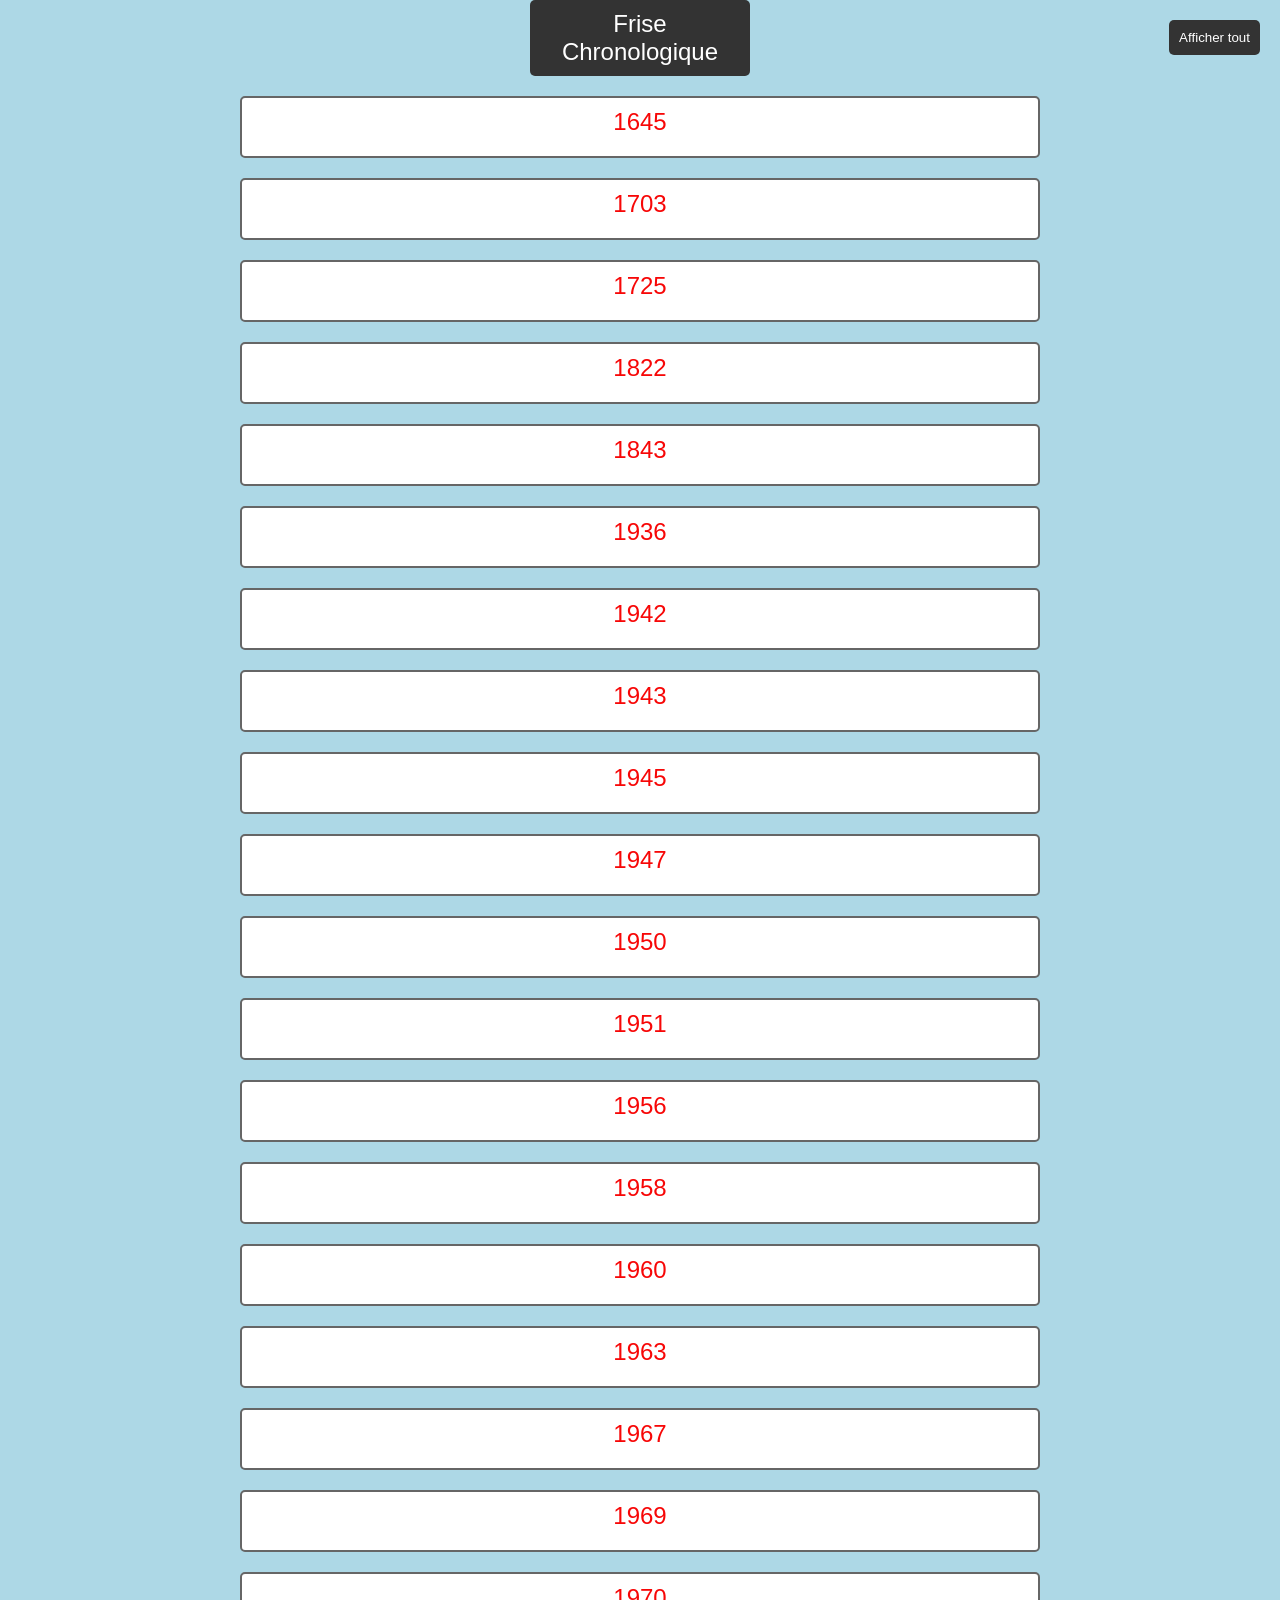
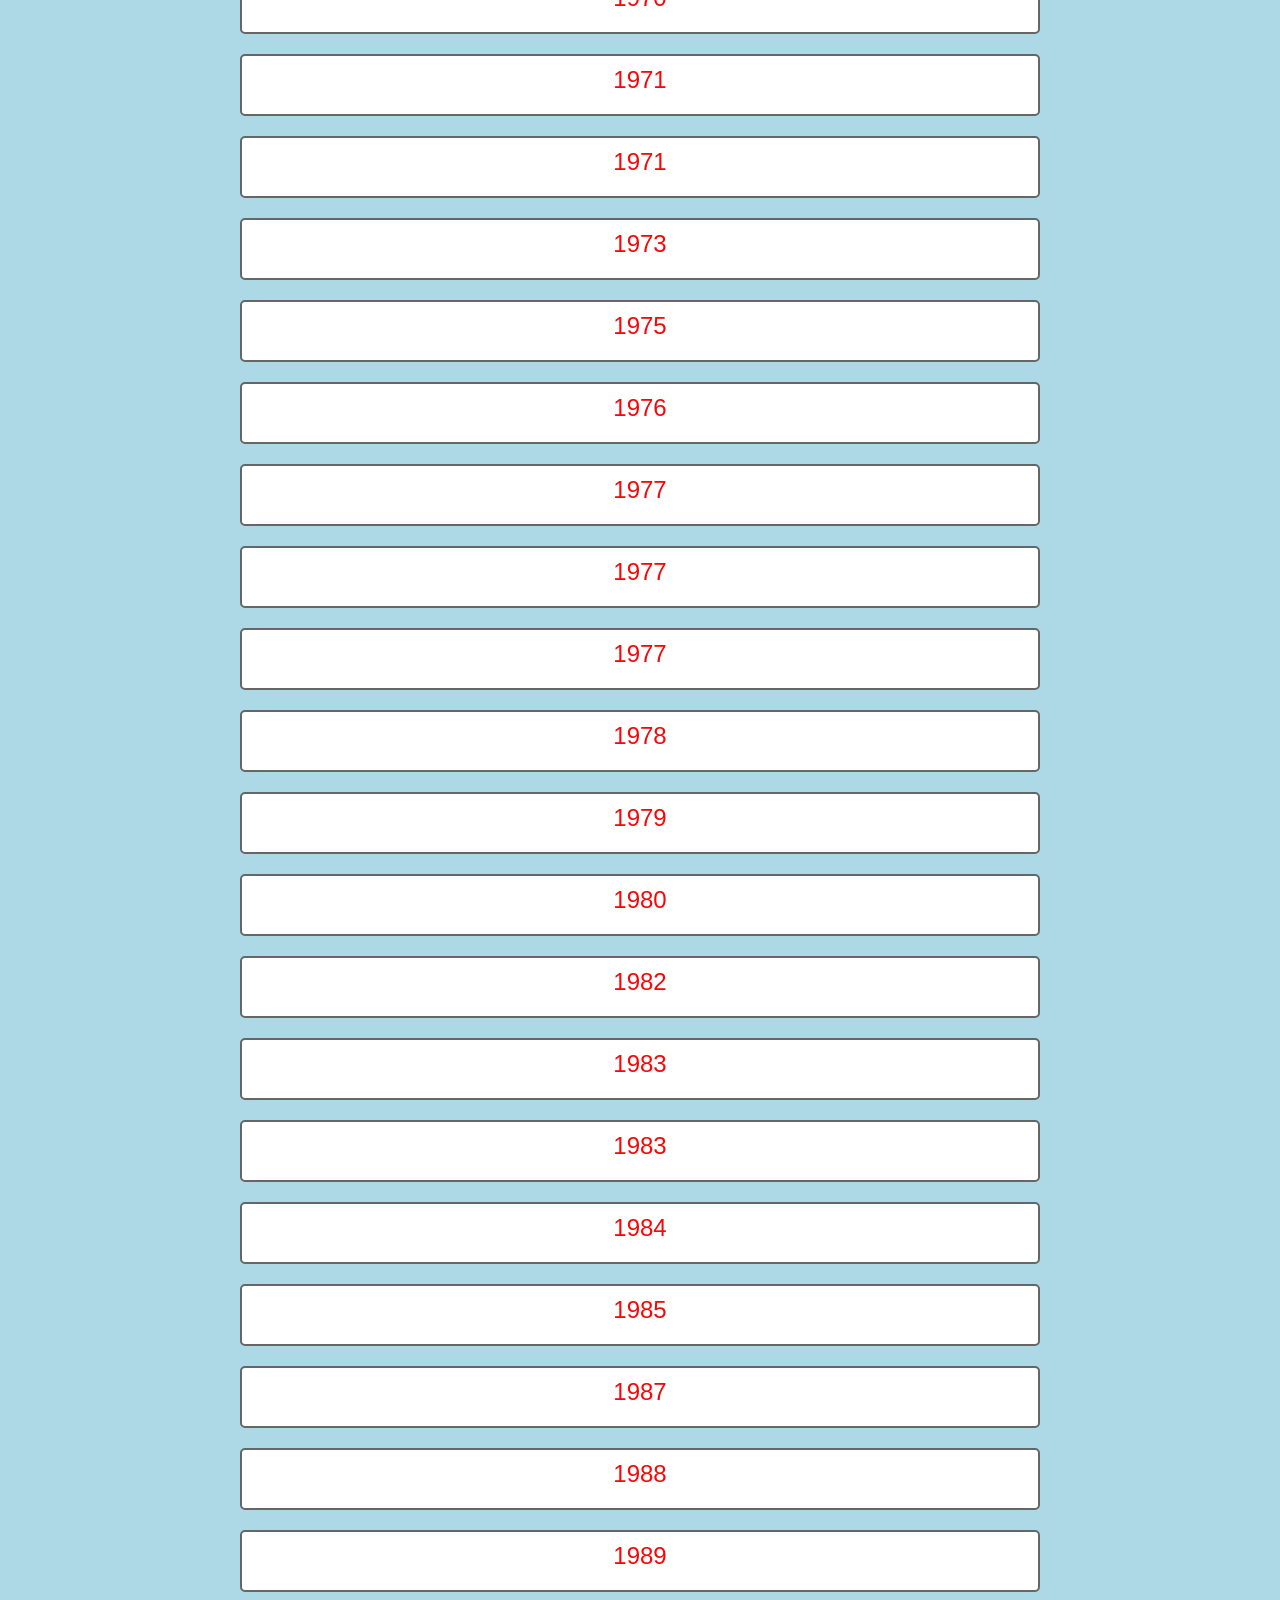
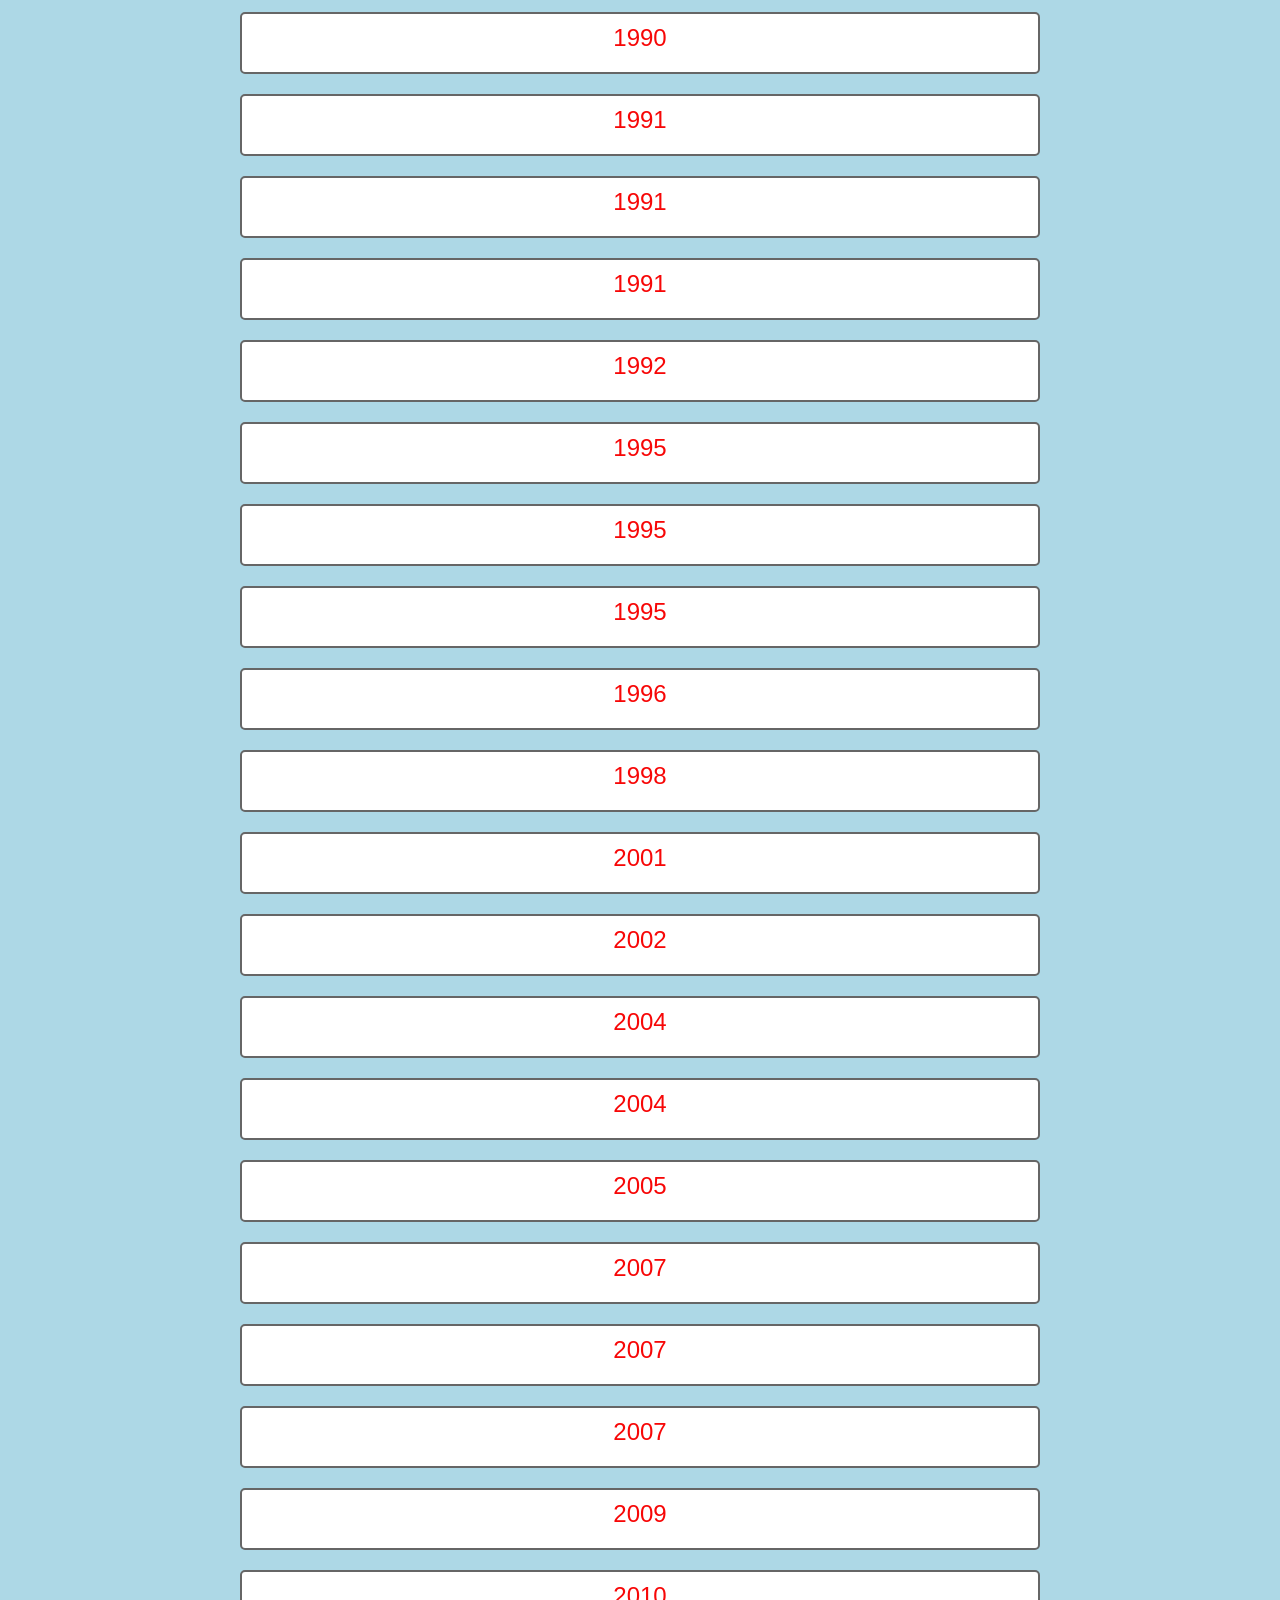
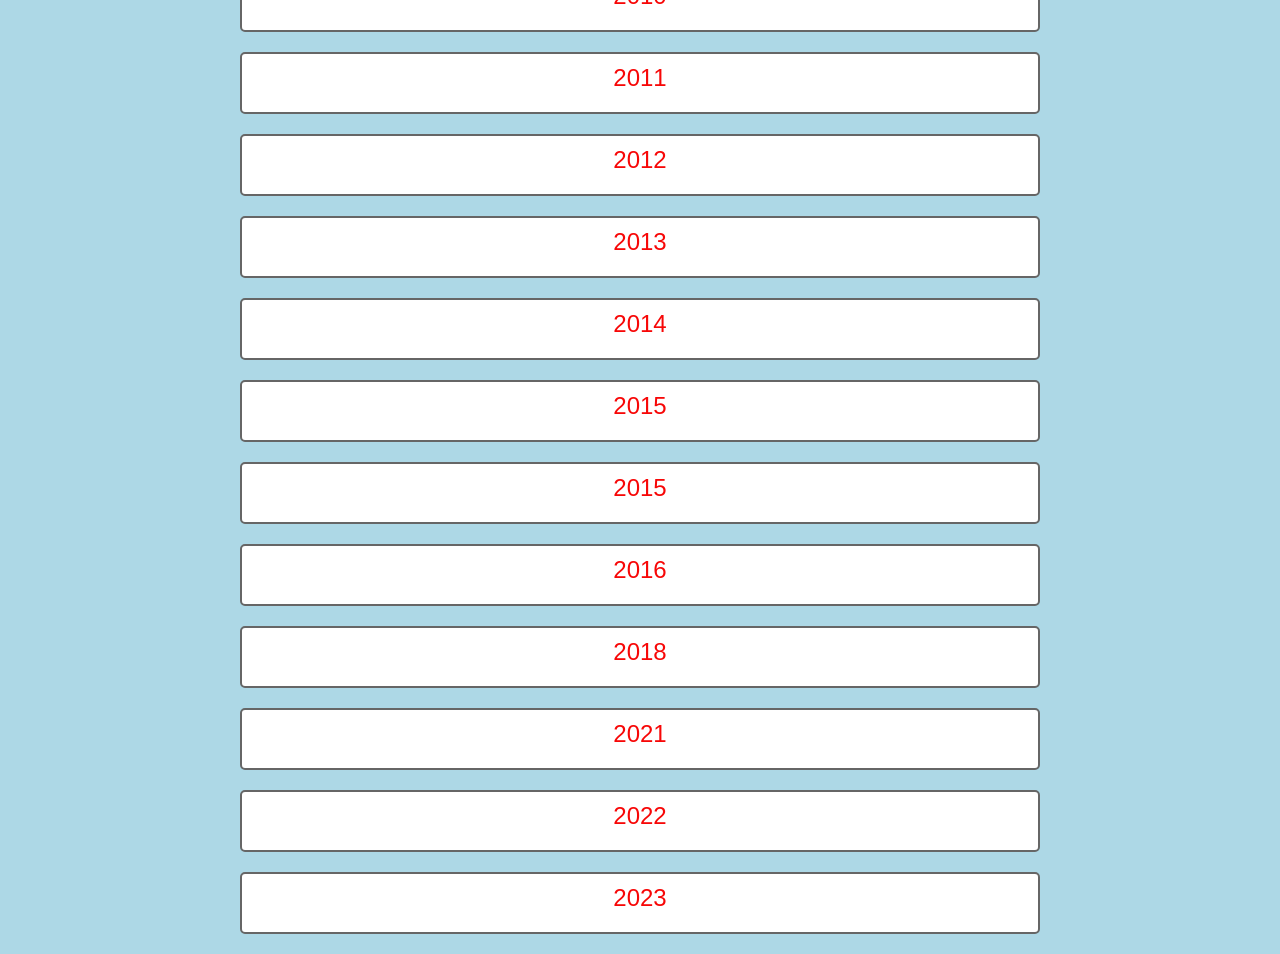
==== index.html @ 202da3b5 "Update index.html to V2" ====
<!DOCTYPE html>
<html lang="fr">
<head>
    <meta charset="UTF-8">
    <meta name="viewport" content="width=device-width, initial-scale=1.0">
    <title>Frise Chronologique</title>
    <style>
        body {
            font-family: Arial, sans-serif;
            background-color: #add8e6; /* Couleur de fond bleu ciel */
            margin: 0;
            padding: 0;
            display: flex;
            flex-direction: column;
            align-items: center;
            height: 100vh;
            position: relative; /* Ajout pour positionner les images */
        }
        .event img {
            width: 100px;
            height: 100px;
            display: block;
            margin: 0 auto;   /*partie pour les ilustrations*/
        }
        .timeline {
            width: 90%;
            max-width: 800px;
        }

        .event {
            background-color: #fff;
            border: 2px solid #666;
            border-radius: 5px;
            padding: 10px;
            margin-bottom: 20px;
            cursor: pointer;
        }

        .event-content {
            cursor: pointer;
        }

        .date {
            font-size: 24px;
            color: #f70707;
            margin-bottom: 10px;
            text-align: center;
        }

        .description {
            font-size: 16px;
            color: #333;
            display: none;
            text-align: center;
        }

        .event.active .description {
            display: block;
        }

        .frise-title {
            font-size: 24px;
            color: #fff;
            background-color: #333;
            padding: 10px;
            text-align: center;
            border-radius: 5px;
            cursor: pointer;
            margin-bottom: 20px;
            width: 200px;
        }

        .show-all-button {
            position: absolute;
            top: 20px;
            right: 20px;
            padding: 10px;
            background-color: #333;
            color: #fff;
            border: none;
            border-radius: 5px;
            cursor: pointer;
            z-index: 1;
        }

        @keyframes shake {
            0% { transform: translateX(0); }
            25% { transform: translateX(-5px); }
            50% { transform: translateX(5px); }
            75% { transform: translateX(-5px); }
            100% { transform: translateX(0); }
        }

        .shake-button {
            animation: shake 0.5s ease;
        }

        /* Style pour les images de chat */
        .cat-image {
            position: absolute;
            width: 90px; /* Définissez la largeur de l'image de chat à 90 pixels */
            height: auto; /* Maintenez le rapport hauteur/largeur */
            pointer-events: none; /* Évitez que les images interfèrent avec les clics */
        }
    </style>
</head>
<body>

    <div class="frise-title" id="title">Frise Chronologique</div>

    <div class="timeline">
        <div class='event' id='event-1645' data-img="1645.jpg"><div class="date">1645</div><div class="description">Invention de la Machine à calculer manuelle (appelée la Pascaline) par Blaise Pascal.</div></div>
        <div class='event' id='event-1703' data-img="1703.jpg"><div class="date">1703</div><div class="description">Création de l'arithmétique Binaire par Leibniz.</div></div>
        <div class='event' id='event-1725' data-img="1725.jpg"><div class="date">1725</div><div class="description">Invention du métier à tisser semi-automatique (Ruban perforé) par Basile Bouchon.</div></div>
        <div class='event' id='event-1822' data-img="1822.jpg"><div class="date">1822</div><div class="description">Invention de la première machine à calculer automatique appelée Machine à différences par Charles Babbage.</div></div>
        <div class='event' id='event-1843' data-img="1843.jpg"><div class="date">1843</div><div class="description">Écriture du premier algorithme par Ada Lovelace.</div></div>
        <div class='event' id='event-1936' data-img="1936.jpg"><div class="date">1936</div><div class="description">Création de la machine de Turing par Alan Turing.</div></div>
        <div class='event' id='event-1942' data-img="1942.jpg"><div class="date">1942</div><div class="description">Décryptage de Enigma par Alan Turing.</div></div>
        <div class='event' id='event-1943' data-img="1943.jpg"><div class="date">1943</div><div class="description">Création du Plankalkül, premier langage de programmation par Konrad Zuse.</div></div>
        <div class='event' id='event-1945' data-img="1945.jpg"><div class="date">1945</div><div class="description">Invention des documents hypertextes par Vannevar Bush.</div></div>
        <div class='event' id='event-1947' data-img="1947.jpg"><div class="date">1947</div><div class="description">Création du premier transistor, fondements des ordinateurs par John Bardeen, William Shockley et Walter Brattain.</div></div>
        <div class='event' id='event-1950' data-img="1950.png"><div class="date">1950</div><div class="description">Création du test de Turing par Alan Turing.</div></div>
        <div class='event' id='event-1951' data-img="1951.jpg"><div class="date">1951</div><div class="description">Création du premier compilateur par Grace Murray Hopper.</div></div>
        <div class='event' id='event-1956' data-img="1956.jpg"><div class="date">1956</div><div class="description">Commercialisation du premier ordinateur à disque dur par IBM et Reynold Johnson.</div></div>
        <div class='event' id='event-1958' data-img="1958.jpg"><div class="date">1958</div><div class="description">Création des premiers circuits intégrés par Robert Noyce et Jack Kilby.</div></div>
        <div class='event' id='event-1960' data-img="1960.jpg"><div class="date">1960</div><div class="description">Création du premier ordinateur Multi Processeur (Gamma 60) par Bull (société française).</div></div>
        <div class='event' id='event-1963' data-img="1963.jpg"><div class="date">1963</div><div class="description">Création de la première souris par Douglas Carl Engelbart.</div></div>
        <div class='event' id='event-1967' data-img="1967.jpg"><div class="date">1967</div><div class="description">Commercialisation des disquettes par IBM.</div></div>
        <div class='event' id='event-1969' data-img="1969.png"><div class="date">1969</div><div class="description">Création de ARPANET, ancêtre d'Internet par le Ministère américain de la Défense (DARPA).</div></div>
        <div class='event' id='event-1970' data-img="1970.jpg"><div class="date">1970</div><div class="description">Création du premier microprocesseur de INTEL par INTEL.</div></div>
        <div class='event' id='event-1971' data-img="1971.png"><div class="date">1971</div><div class="description">Création du Darknet.</div></div>
        <div class='event' id='event-1971-2' data-img="1971-2.jpg"><div class="date">1971</div><div class="description">Création du premier casque à réalité virtuelle par Daniel Vickers.</div></div>
        <div class='event' id='event-1973' data-img="1973.jpg"><div class="date">1973</div><div class="description">Création du standard ETHERNET par le Centre de recherche Xerox de Palo Alto.</div></div>
        <div class='event' id='event-1975' data-img="1975.png"><div class="date">1975</div><div class="description">Fondation de Microsoft par Bill Gates et Paul Allen.</div></div>
        <div class='event' id='event-1976' data-img="1976.jpg"><div class="date">1976</div><div class="description">Fondation de Apple par Steve Jobs et Steve Wozniak.</div></div>
        <div class='event' id='event-1977' data-img="1977.jpg"><div class="date">1977</div><div class="description">Invention de la cryptographie par clé publique (RSA) par Ronald L. Rivest, Adi Shamir et Leonard M. Adleman.</div></div>
        <div class='event' id='event-1977-2' data-img="1977-2.jpg"><div class="date">1977</div><div class="description">Premier programme informatique à remporter un tournoi d'échecs par Ben Mittman.</div></div>
        <div class='event' id='event-1977-3' data-img="1977-3.jpg"><div class="date">1977</div><div class="description">Commercialisation du Commodore Pet par Commodore.</div></div>
        <div class='event' id='event-1978' data-img="1978.jpg"><div class="date">1978</div><div class="description">Présentation au public du Minitel par Bernard Marti.</div></div>
        <div class='event' id='event-1979' data-img="1979.jpg"><div class="date">1979</div><div class="description">Déploiement du premier service de courrier électronique par Ray Tomlinson.</div></div>
        <div class='event' id='event-1980' data-img="1980.jpg"><div class="date">1980</div><div class="description">Invention du Compact Disc par Philips et Sony.</div></div>
        <div class='event' id='event-1982' data-img="1982.jpg"><div class="date">1982</div><div class="description">Création du protocole TCP/IP par Vinton Gray Cerf dit Vint Cerf et Bob Kahn.</div></div>
        <div class='event' id='event-1983' data-img="1983.png"><div class="date">1983</div><div class="description">Création du langage de programmation C++ par Bjarne Stroustrup.</div></div>
        <div class='event' id='event-1983-2' data-img="1983-2.jpg"><div class="date">1983</div><div class="description">Commercialisation de l'Apple Lisa, premier ordinateur avec une interface graphique par APPLE.</div></div>
        <div class='event' id='event-1984' data-img="1984.jpg"><div class="date">1984</div><div class="description">Création de MacOS et du Macintosh par APPLE.</div></div>
        <div class='event' id='event-1985' data-img="1985.png"><div class="date">1985</div><div class="description">Création de la version 1.0 de Windows par Microsoft.</div></div>
        <div class='event' id='event-1987' data-img="1987.jpg"><div class="date">1987</div><div class="description">10 000 ordinateurs sont connectés à Internet.</div></div>
        <div class='event' id='event-1988' data-img="1988.png"><div class="date">1988</div><div class="description">Création du premier logiciel anti-virus par Bernd Fix.</div></div>
        <div class='event' id='event-1989' data-img="1989.png"><div class="date">1989</div><div class="description">Invention du World Wide Web par Tim Berners-Lee.</div></div>
        <div class='event' id='event-1990' data-img="1990.jpg"><div class="date">1990</div><div class="description">Début d'Internet grand public.</div></div>
        <div class='event' id='event-1991' data-img="1991.jpg"><div class="date">1991</div><div class="description">Création du protocole HTTP par Tim Berners-Lee et Robert Cailliau.</div></div>
        <div class='event' id='event-1991-2' data-img="1991-2.jpg"><div class="date">1991</div><div class="description">Création du premier noyau (kernel) Linux par Linus Torvalds.</div></div>
        <div class='event' id='event-1991-3' data-img="1991-3.jpg"><div class="date">1991</div><div class="description">Création des premiers SSD par SanDisk.</div></div>
        <div class='event' id='event-1992' data-img="1992.jpg"><div class="date">1992</div><div class="description">Création du langage HTML par Tim Berners-Lee.</div></div>
        <div class='event' id='event-1995' data-img="1995.jpg"><div class="date">1995</div><div class="description">Création du DVD par Warren Lieberfarb.</div></div>
        <div class='event' id='event-1995-2' data-img="1995-2.jpg"><div class="date">1995</div><div class="description">Création du langage de programmation Java par James Gosling.</div></div>
        <div class='event' id='event-1995-3' data-img="1995-3.png"><div class="date">1995</div><div class="description">Sortie de Windows 95 par Microsoft.</div></div>
        <div class='event' id='event-1996' data-img="1996.jpg"><div class="date">1996</div><div class="description">Création de Tux, mascotte de Linux par Linus Torvalds.</div></div>
        <div class='event' id='event-1998' data-img="1998.png"><div class="date">1998</div><div class="description">Fondation de Google par Larry Page et Sergueï Brin.</div></div>
        <div class='event' id='event-2001' data-img="2001.jpg"><div class="date">2001</div><div class="description">Fondation de Wikipedia par Jimmy Wales.</div></div>
        <div class='event' id='event-2002' data-img="2002.png"><div class="date">2002</div><div class="description">Création de LibreOffice, suite de logiciels libres par la Document Foundation.</div></div>
        <div class='event' id='event-2004' data-img="2004.png"><div class="date">2004</div><div class="description">Fondation de Facebook par Mark Zuckerberg, Chris Hughes, Eduardo Saverin, Andrew McCollum et Dustin Moskovitz.</div></div>
        <div class='event' id='event-2004-2' data-img="2004-2.jpg"><div class="date">2004</div><div class="description">Création de Ubuntu par Mark Shuttleworth.</div></div>
        <div class='event' id='event-2005' data-img="2005.jpg"><div class="date">2005</div><div class="description">Création de YouTube par Chad Hurley, Steve Chen et Jawed Karim.</div></div>
        <div class='event' id='event-2007' data-img="2007.jpg"><div class="date">2007</div><div class="description">Sortie de Windows Vista par Microsoft.</div></div>
        <div class='event' id='event-2007-2' data-img="2007-2.jpg"><div class="date">2007</div><div class="description">Sortie de l'iPhone par APPLE.</div></div>
        <div class='event' id='event-2007-3' data-img="2007-3.jpg"><div class="date">2007</div><div class="description">Sortie de Google Street View par GOOGLE.</div></div>
        <div class='event' id='event-2009' data-img="2009.png"><div class="date">2009</div><div class="description">Création du Bitcoin par Satoshi Nakamoto (pseudo).</div></div>
        <div class='event' id='event-2010' data-img="2010.jpg"><div class="date">2010</div><div class="description">Sortie de l'iPad par APPLE.</div></div>
        <div class='event' id='event-2011' data-img="2011.jpg"><div class="date">2011</div><div class="description">Les ventes de smartphone dépassent celles des ordinateurs.</div></div>
        <div class='event' id='event-2012' data-img="2012.png"><div class="date">2012</div><div class="description">Sortie de Windows 8 par MICROSOFT.</div></div>
        <div class='event' id='event-2013' data-img="2013.png"><div class="date">2013</div><div class="description">Lancement de Qwant, navigateur français garantissant la vie privée par Éric Léandri, Patrick Constant et Jean-Manuel Rozan.</div></div>
        <div class='event' id='event-2014' data-img="2014.png"><div class="date">2014</div><div class="description">Émergence de l'Internet des objets (IoT) et des objets connectés par Kevin Ashton (le concept).</div></div>
        <div class='event' id='event-2015' data-img="2015.jpg"><div class="date">2015</div><div class="description">Essor du Deep Learning par Yann Le Cun.</div></div>
        <div class='event' id='event-2015-2' data-img="2015-2.png"><div class="date">2015</div><div class="description">Sortie de Windows 10 par MICROSOFT.</div></div>
        <div class='event' id='event-2016' data-img="2016.jpg"><div class="date">2016</div><div class="description">Essor de l'impression 3D dans l'industrie.</div></div>
        <div class='event' id='event-2018' data-img="2018.png"><div class="date">2018</div><div class="description">Création du Règlement Général de la Protection des Données (RGPD) par la Commission Européenne.</div></div>
        <div class='event' id='event-2021' data-img="2021.png"><div class="date">2021</div><div class="description">Sortie de Windows 11 par MICROSOFT.</div></div>
        <div class='event' id='event-2022' data-img="2022.png"><div class="date">2022</div><div class="description">Sortie de la première version de ChatGPT par OpenAI.</div></div>
        <div class='event' id='event-2023' data-img="2023.jpg"><div class="date">2023</div><div class="description">Essor de l'intelligence artificielle.</div></div>
    </div>

    <button class="show-all-button" id="showAllButton">Afficher tout</button>

    <audio id="secretSound">
        <source src="secret.mp3" type="audio/mpeg">
    
    </audio>

    <script>
        let secretMode = false; // Variable pour indiquer si le mode secret est activé
        let hoverCount = 0; // Compteur de survols du bouton

        // Changement de couleur aléatoire du fond lors du survol de "Frise Chronologique"
        const title = document.getElementById('title');
        title.addEventListener('mouseenter', function(event) {
            hoverCount++;
            if (hoverCount === 17) {
                activateSecretMode();
                this.classList.add('shake-button');// Ajouter la classe shake-button pour déclencher l'animation
                setTimeout(() => {
                    this.classList.remove('shake-button');// Supprimer la classe shake-button après 0.5s pour réinitialiser l'animation
                }, 500);
            }
            event.stopPropagation(); // Empêcher la propagation de l'événement aux éléments enfants
        });

        // Fonction pour activer le mode secret
        function activateSecretMode() {
            secretMode = true;
            // Ajoutez un gestionnaire d'événements clic sur l'ensemble de la page
            playSecretSound();
            document.body.addEventListener('click', addCatImage);
            // Change la couleur de fond en boucle
            changeBackgroundColor();
            // Joue le son secret
            
        }

        // Fonction pour ajouter une image de chat à l'endroit où l'utilisateur a cliqué
        function addCatImage(event) {
            if (secretMode) {
                const catImage = document.createElement('img');
                catImage.src = 'cat.png';
                catImage.classList.add('cat-image');
                // Positionnez l'image de chat à l'endroit où l'utilisateur a cliqué
                catImage.style.left = `${event.pageX - 45}px`; // Déplacez l'image de chat de moitié de sa largeur vers la gauche pour la centrer
                catImage.style.top = `${event.pageY - 45}px`; // Déplacez l'image de chat de moitié de sa hauteur vers le haut pour la centrer
                document.body.appendChild(catImage);
            }
        }

        // Fonction pour changer la couleur de fond de manière aléatoire en boucle
        function changeBackgroundColor() {
            const body = document.querySelector('body');
            let intervalId;
            let count = 0;
            intervalId = setInterval(() => {
                const randomColor = '#' + Math.floor(Math.random() * 16777215).toString(16); // Générer une couleur hexadécimale aléatoire
                body.style.backgroundColor = randomColor;
                count++;
                if (count === 1000) { // Nombre de changements de couleur avant d'arrêter la boucle
                    clearInterval(intervalId);
                }
            }, 150); // Intervalle entre chaque changement de couleur (en millisecondes)
        }

        // Fonction pour jouer le son secret
        function playSecretSound() {
            const audio = document.getElementById('secretSound');
            audio.loop = false; // Jouer le son en boucle
            audio.play();
        }
        
        let showAllClicked = false; // Variable globale pour suivre l'état de "Afficher tout"

        // Fonction pour activer/désactiver l'affichage des descriptions lors du clic sur les dates
        document.addEventListener('DOMContentLoaded', function() {
            const events = document.querySelectorAll('.event');
            events.forEach(event => {
                event.addEventListener('click', function(event) {
                    if (!showAllClicked) { // Vérifier si "Afficher tout" n'a pas été cliqué
                        const isActive = this.classList.contains('active');
                        document.querySelectorAll('.event').forEach(item => {
                            item.classList.remove('active');
                            const img = item.querySelector('.event-img');
                            if (img) {
                                img.remove(); // Supprimer l'image de tous les événements
                            }
                        });
                        if (!isActive) {
                            this.classList.add('active');
                            // Récupérer le nom du fichier image
                            const imgName = this.getAttribute('data-img');
                            if (imgName) {
                                const img = document.createElement('img');
                                img.src = "./assets/"+imgName;
                                img.alt = 'Image';
                                img.classList.add('event-img');
                                // Ajouter l'image à l'événement actif
                                this.appendChild(img);
                            }
                        }
                        event.stopPropagation(); // Empêcher la propagation de l'événement aux éléments parents
                    }
                });
            });
        });

        // Fonction pour activer l'affichage de toutes les descriptions et des images lors du clic sur le bouton "Afficher tout"
        const showAllButton = document.getElementById('showAllButton');
        showAllButton.addEventListener('click', function() {
            showAllClicked = true; // Définir "Afficher tout" comme activé
            const events = document.querySelectorAll('.event');
            events.forEach(event => {
                event.classList.add('active');
                const existingImg = event.querySelector('.event-img');
                if (!existingImg) {
                    const imgName = event.getAttribute('data-img');
                    if (imgName) {
                        const img = document.createElement('img');
                        img.src = "./assets/"+imgName;
                        img.alt = 'Image';
                        img.classList.add('event-img');
                        event.appendChild(img);
                    }
                }
            });
            this.style.display = 'none'; // Masquer le bouton après usage
        });


    </script>
</body>
</html>
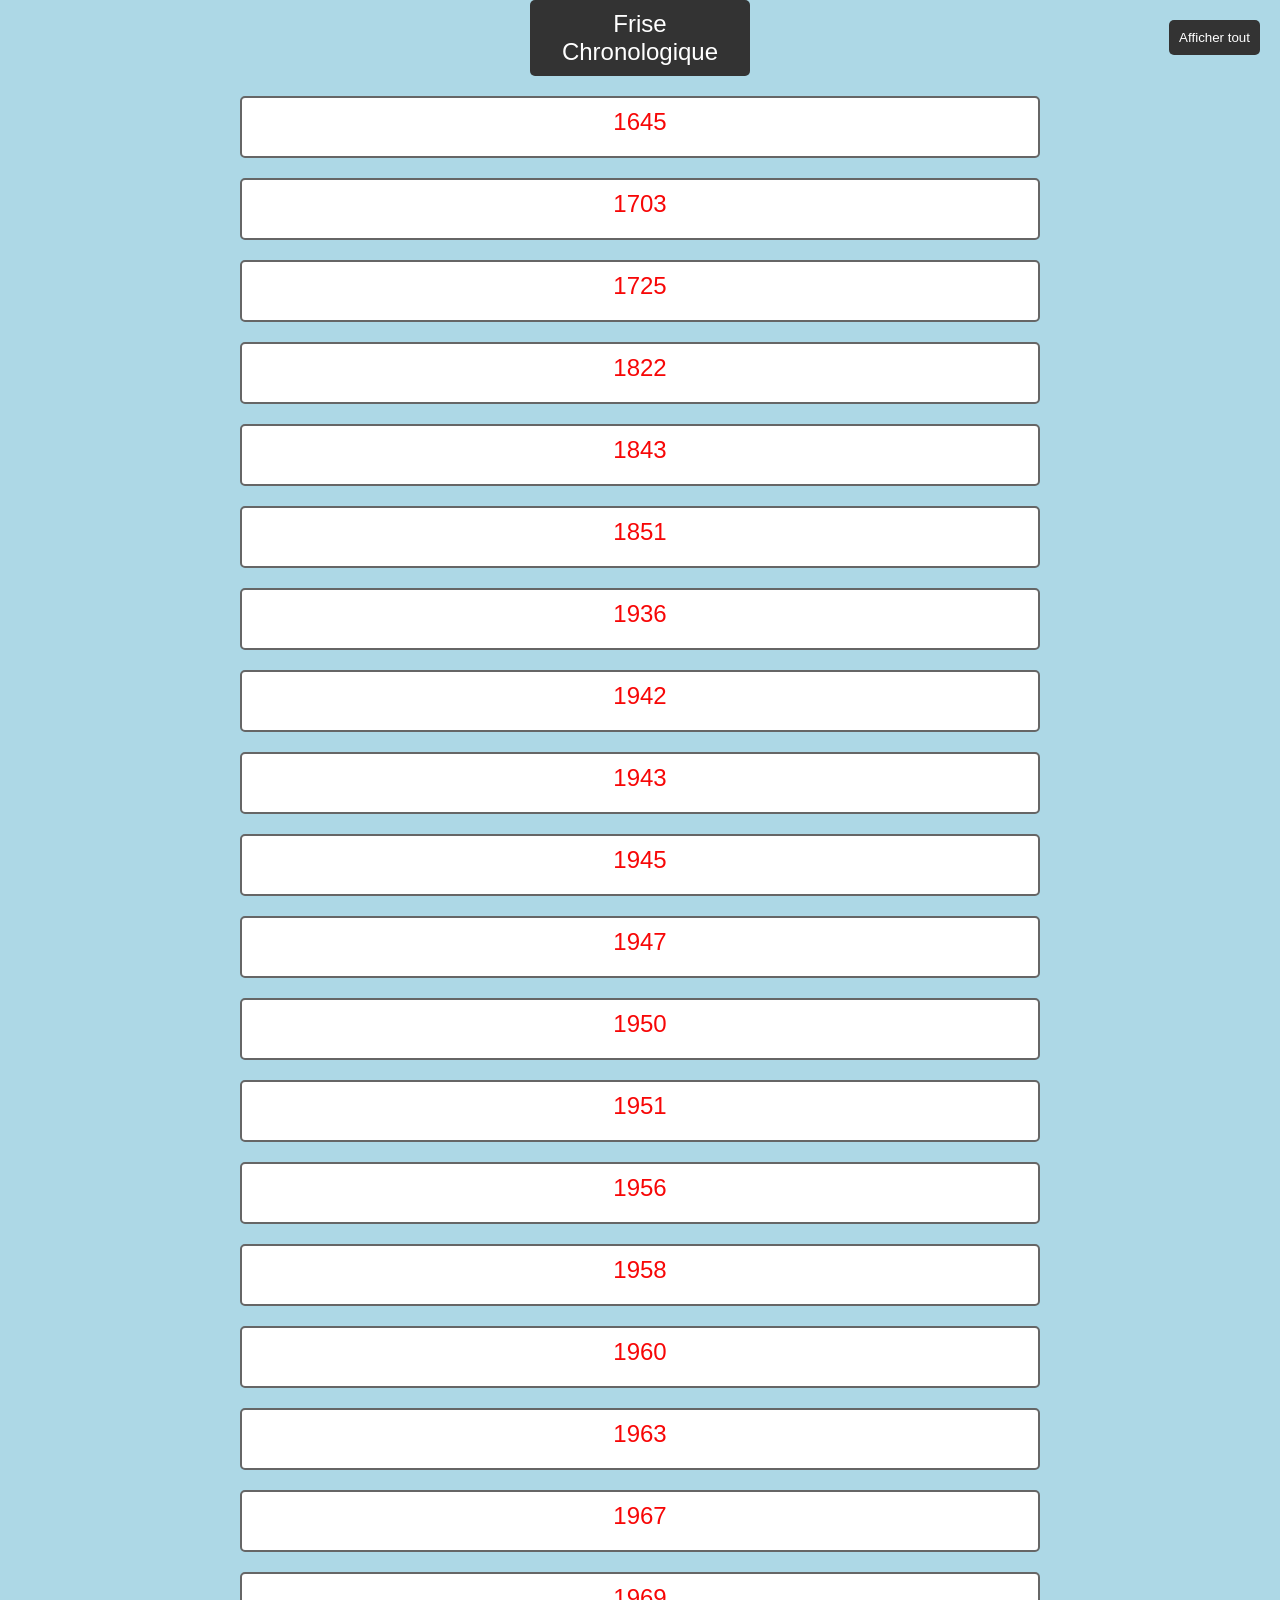
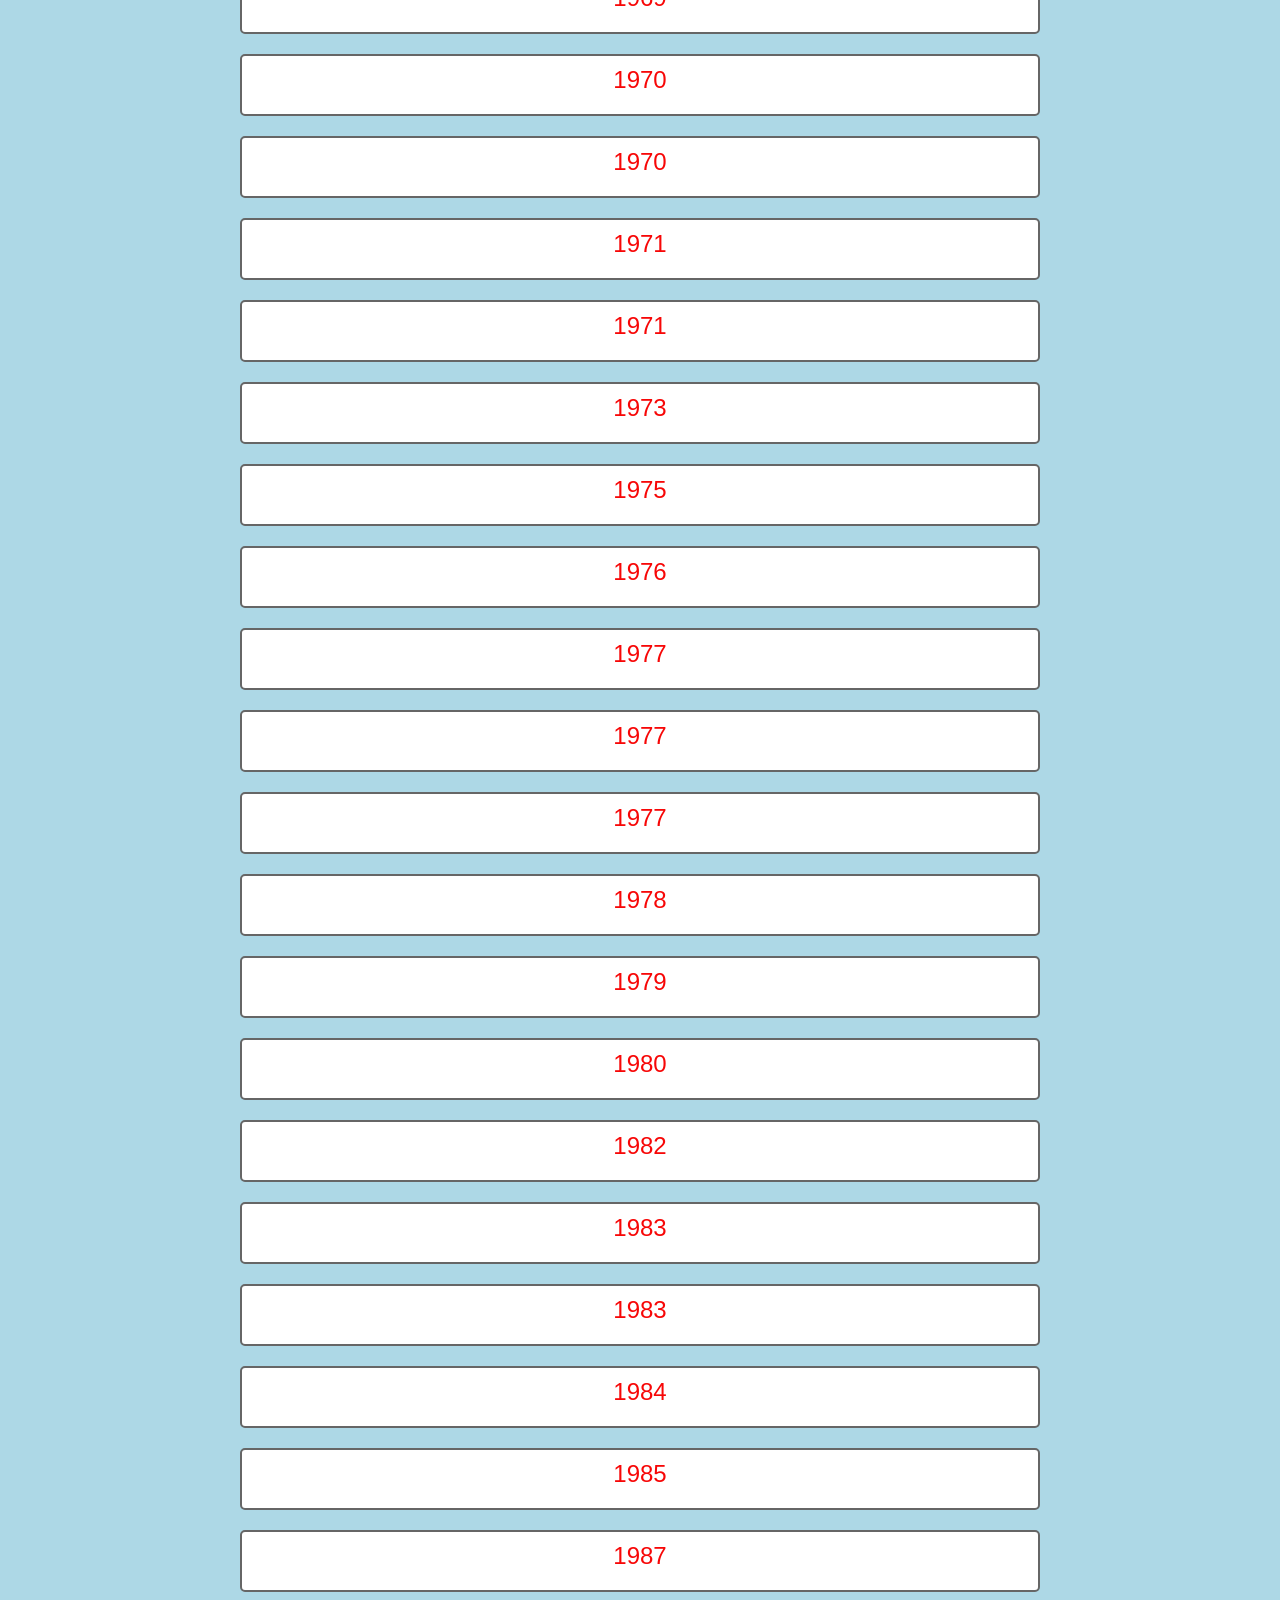
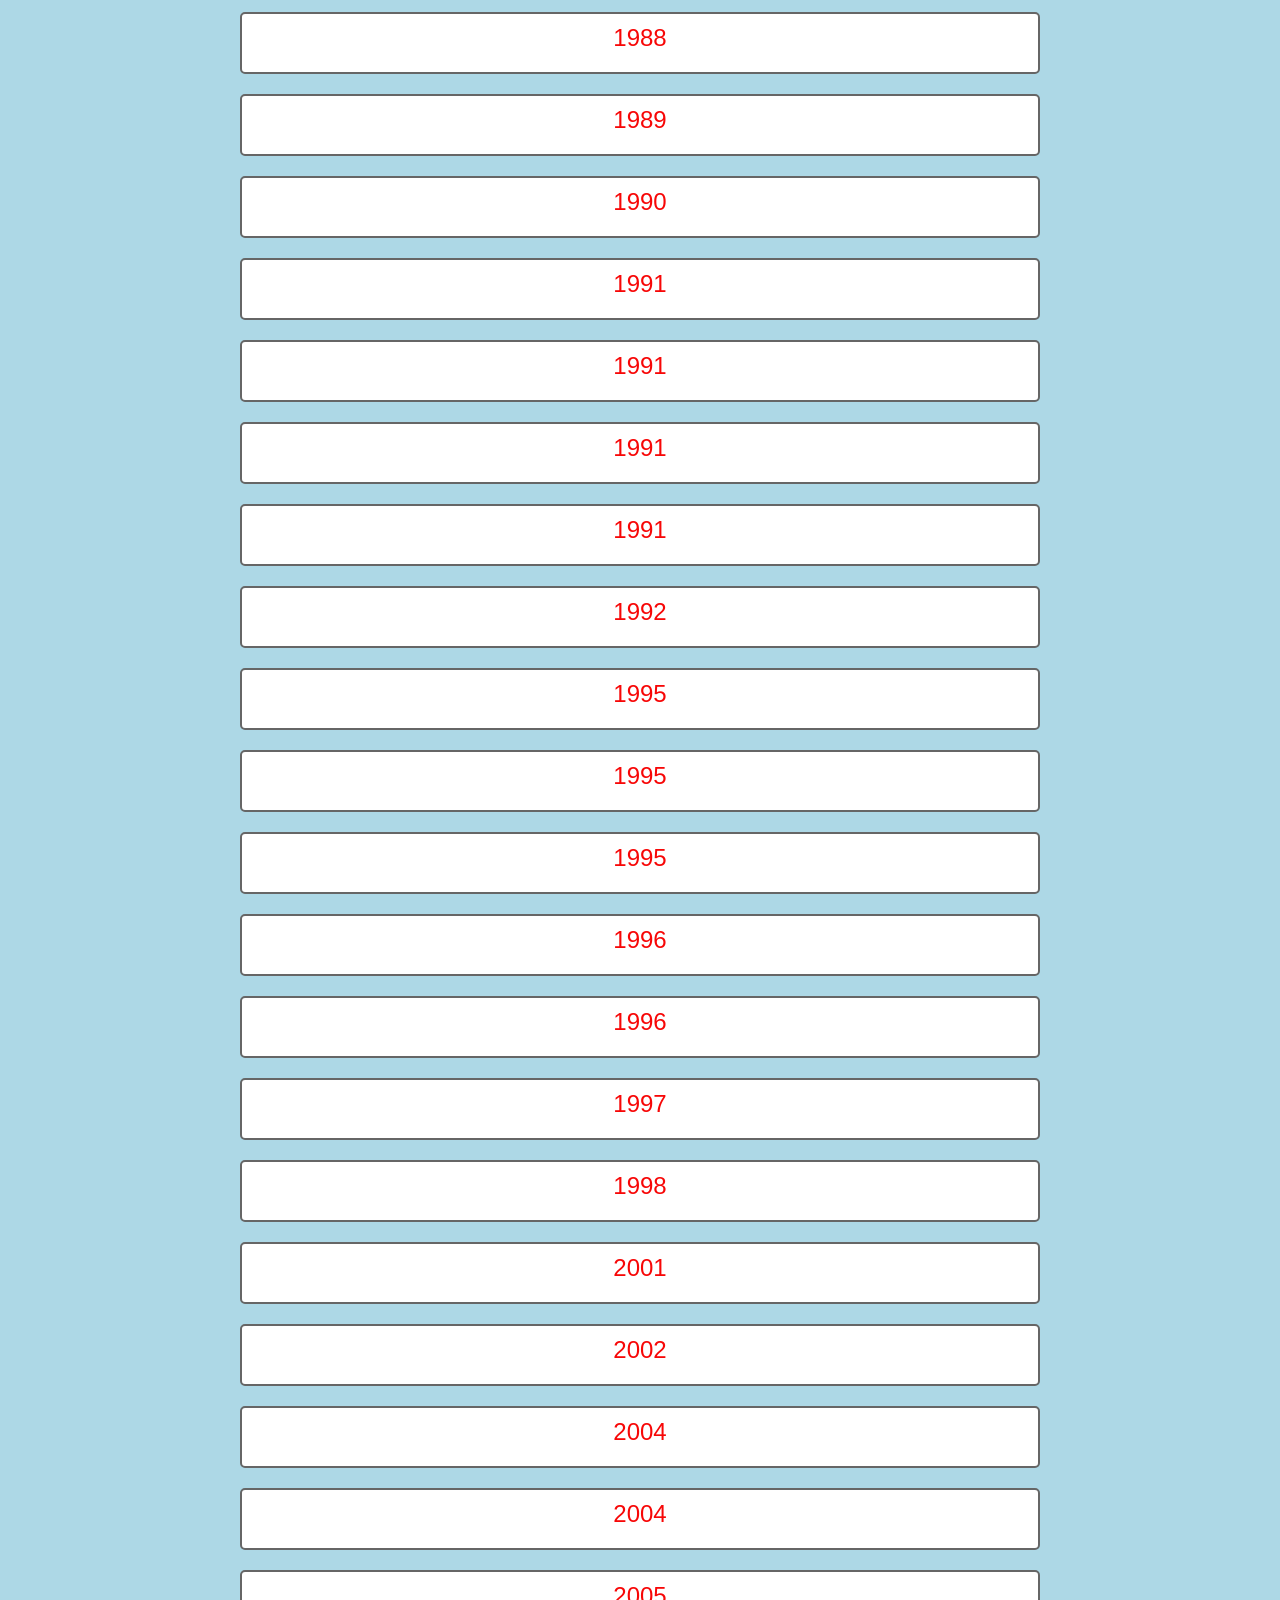
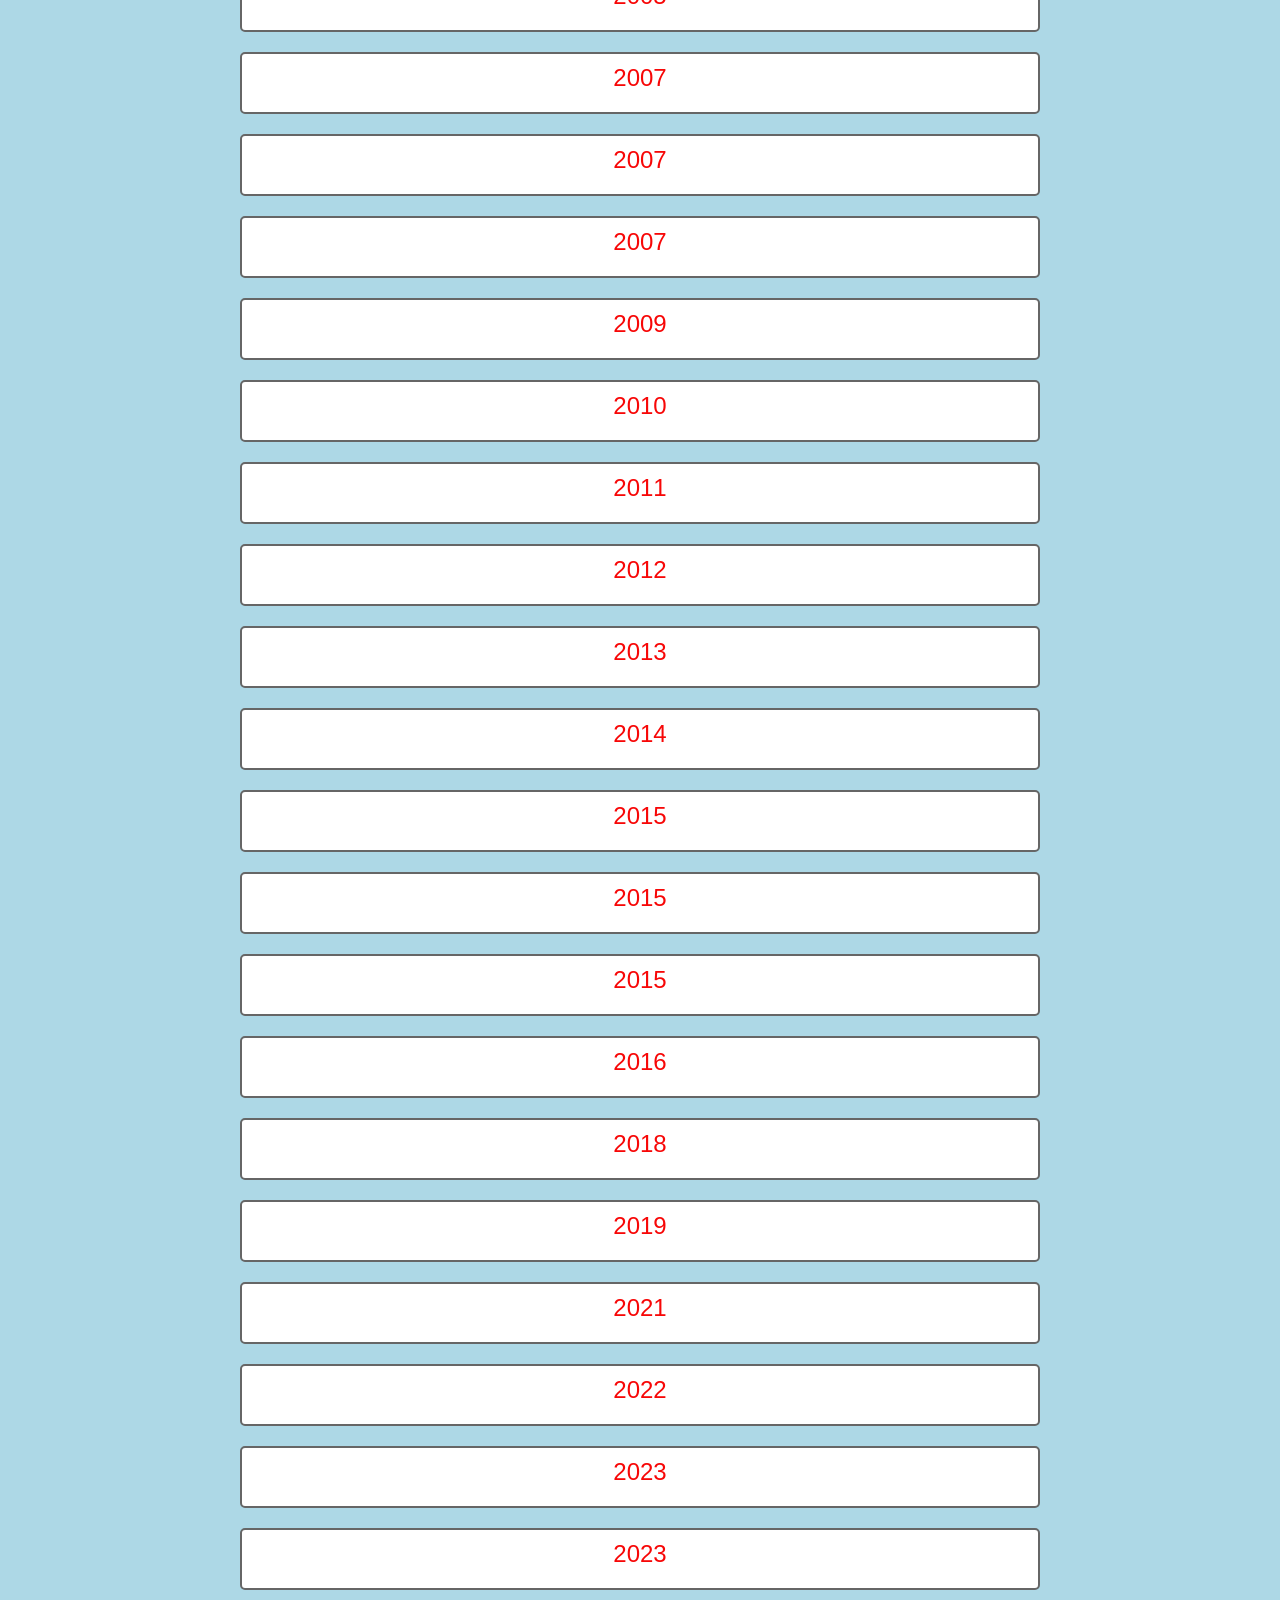
==== commit f83da61d: "Update index.html v3" ====
--- a/index.html
+++ b/index.html
@@ -114,6 +114,7 @@
         <div class='event' id='event-1725' data-img="1725.jpg"><div class="date">1725</div><div class="description">Invention du métier à tisser semi-automatique (Ruban perforé) par Basile Bouchon.</div></div>
         <div class='event' id='event-1822' data-img="1822.jpg"><div class="date">1822</div><div class="description">Invention de la première machine à calculer automatique appelée Machine à différences par Charles Babbage.</div></div>
         <div class='event' id='event-1843' data-img="1843.jpg"><div class="date">1843</div><div class="description">Écriture du premier algorithme par Ada Lovelace.</div></div>
+        <div class='event' id='event-1851' data-img="1851.jpg"><div class="date">1851</div><div class="description">Invention du Télecopieur, ancètre du fax par Alexander Bain.</div></div>
         <div class='event' id='event-1936' data-img="1936.jpg"><div class="date">1936</div><div class="description">Création de la machine de Turing par Alan Turing.</div></div>
         <div class='event' id='event-1942' data-img="1942.jpg"><div class="date">1942</div><div class="description">Décryptage de Enigma par Alan Turing.</div></div>
         <div class='event' id='event-1943' data-img="1943.jpg"><div class="date">1943</div><div class="description">Création du Plankalkül, premier langage de programmation par Konrad Zuse.</div></div>
@@ -128,6 +129,7 @@
         <div class='event' id='event-1967' data-img="1967.jpg"><div class="date">1967</div><div class="description">Commercialisation des disquettes par IBM.</div></div>
         <div class='event' id='event-1969' data-img="1969.png"><div class="date">1969</div><div class="description">Création de ARPANET, ancêtre d'Internet par le Ministère américain de la Défense (DARPA).</div></div>
         <div class='event' id='event-1970' data-img="1970.jpg"><div class="date">1970</div><div class="description">Création du premier microprocesseur de INTEL par INTEL.</div></div>
+        <div class='event' id='event-1970-2' data-img="1970-2.jpg"><div class="date">1970</div><div class="description">Développement de la fibre optique utilisable dans les télécommunications par Corning Glass Work.</div></div>
         <div class='event' id='event-1971' data-img="1971.png"><div class="date">1971</div><div class="description">Création du Darknet.</div></div>
         <div class='event' id='event-1971-2' data-img="1971-2.jpg"><div class="date">1971</div><div class="description">Création du premier casque à réalité virtuelle par Daniel Vickers.</div></div>
         <div class='event' id='event-1973' data-img="1973.jpg"><div class="date">1973</div><div class="description">Création du standard ETHERNET par le Centre de recherche Xerox de Palo Alto.</div></div>
@@ -151,11 +153,14 @@
         <div class='event' id='event-1991' data-img="1991.jpg"><div class="date">1991</div><div class="description">Création du protocole HTTP par Tim Berners-Lee et Robert Cailliau.</div></div>
         <div class='event' id='event-1991-2' data-img="1991-2.jpg"><div class="date">1991</div><div class="description">Création du premier noyau (kernel) Linux par Linus Torvalds.</div></div>
         <div class='event' id='event-1991-3' data-img="1991-3.jpg"><div class="date">1991</div><div class="description">Création des premiers SSD par SanDisk.</div></div>
+        <div class='event' id='event-1991-4' data-img="1991-4.jpg"><div class="date">1991</div><div class="description">Création du langage de programmatioin Python par Guido van Rossum.</div></div>
         <div class='event' id='event-1992' data-img="1992.jpg"><div class="date">1992</div><div class="description">Création du langage HTML par Tim Berners-Lee.</div></div>
         <div class='event' id='event-1995' data-img="1995.jpg"><div class="date">1995</div><div class="description">Création du DVD par Warren Lieberfarb.</div></div>
         <div class='event' id='event-1995-2' data-img="1995-2.jpg"><div class="date">1995</div><div class="description">Création du langage de programmation Java par James Gosling.</div></div>
         <div class='event' id='event-1995-3' data-img="1995-3.png"><div class="date">1995</div><div class="description">Sortie de Windows 95 par Microsoft.</div></div>
         <div class='event' id='event-1996' data-img="1996.jpg"><div class="date">1996</div><div class="description">Création de Tux, mascotte de Linux par Linus Torvalds.</div></div>
+        <div class='event' id='event-1996-2' data-img="1996-2.jpg"><div class="date">1996</div><div class="description">DeepBlue, programme d'echec vainc le champion d'echec Garry Kasparov.</div></div>
+        <div class='event' id='event-1997' data-img="1997.png"><div class="date">1997</div><div class="description">création du protocole de comunication sans fil WIFI par le groupe de travail 11 du comité de l'IEEE</div></div>
         <div class='event' id='event-1998' data-img="1998.png"><div class="date">1998</div><div class="description">Fondation de Google par Larry Page et Sergueï Brin.</div></div>
         <div class='event' id='event-2001' data-img="2001.jpg"><div class="date">2001</div><div class="description">Fondation de Wikipedia par Jimmy Wales.</div></div>
         <div class='event' id='event-2002' data-img="2002.png"><div class="date">2002</div><div class="description">Création de LibreOffice, suite de logiciels libres par la Document Foundation.</div></div>
@@ -173,17 +178,20 @@
         <div class='event' id='event-2014' data-img="2014.png"><div class="date">2014</div><div class="description">Émergence de l'Internet des objets (IoT) et des objets connectés par Kevin Ashton (le concept).</div></div>
         <div class='event' id='event-2015' data-img="2015.jpg"><div class="date">2015</div><div class="description">Essor du Deep Learning par Yann Le Cun.</div></div>
         <div class='event' id='event-2015-2' data-img="2015-2.png"><div class="date">2015</div><div class="description">Sortie de Windows 10 par MICROSOFT.</div></div>
+        <div class='event' id='event-2015-3' data-img="2015-3.jpg"><div class="date">2015</div><div class="description">Premier booster de fusée entièrement reutilisable par Space X</div></div>
         <div class='event' id='event-2016' data-img="2016.jpg"><div class="date">2016</div><div class="description">Essor de l'impression 3D dans l'industrie.</div></div>
         <div class='event' id='event-2018' data-img="2018.png"><div class="date">2018</div><div class="description">Création du Règlement Général de la Protection des Données (RGPD) par la Commission Européenne.</div></div>
+        <div class='event' id='event-2019' data-img="2019.jpg"><div class="date">2019</div><div class="description">Starlink, premier service d'acces a internet par satelite a haut debit.</div></div>
         <div class='event' id='event-2021' data-img="2021.png"><div class="date">2021</div><div class="description">Sortie de Windows 11 par MICROSOFT.</div></div>
         <div class='event' id='event-2022' data-img="2022.png"><div class="date">2022</div><div class="description">Sortie de la première version de ChatGPT par OpenAI.</div></div>
         <div class='event' id='event-2023' data-img="2023.jpg"><div class="date">2023</div><div class="description">Essor de l'intelligence artificielle.</div></div>
+        <div class='event' id='event-2023-2' data-img="2023-2.png"><div class="date">2023</div><div class="description">Publication de Llama2, model d'Inteligence Artificielle open source et gratuit</div></div>
     </div>
 
     <button class="show-all-button" id="showAllButton">Afficher tout</button>
 
     <audio id="secretSound">
-        <source src="secret.mp3" type="audio/mpeg">
+        <source src="./assets/audio/secret2.mp3" type="audio/mpeg">
     
     </audio>
 
@@ -221,7 +229,7 @@
         function addCatImage(event) {
             if (secretMode) {
                 const catImage = document.createElement('img');
-                catImage.src = 'cat.png';
+                catImage.src = './assets/cat.png';
                 catImage.classList.add('cat-image');
                 // Positionnez l'image de chat à l'endroit où l'utilisateur a cliqué
                 catImage.style.left = `${event.pageX - 45}px`; // Déplacez l'image de chat de moitié de sa largeur vers la gauche pour la centrer
@@ -239,9 +247,6 @@
                 const randomColor = '#' + Math.floor(Math.random() * 16777215).toString(16); // Générer une couleur hexadécimale aléatoire
                 body.style.backgroundColor = randomColor;
                 count++;
-                if (count === 1000) { // Nombre de changements de couleur avant d'arrêter la boucle
-                    clearInterval(intervalId);
-                }
             }, 150); // Intervalle entre chaque changement de couleur (en millisecondes)
         }
 
@@ -313,3 +318,4 @@
     </script>
 </body>
 </html>
+
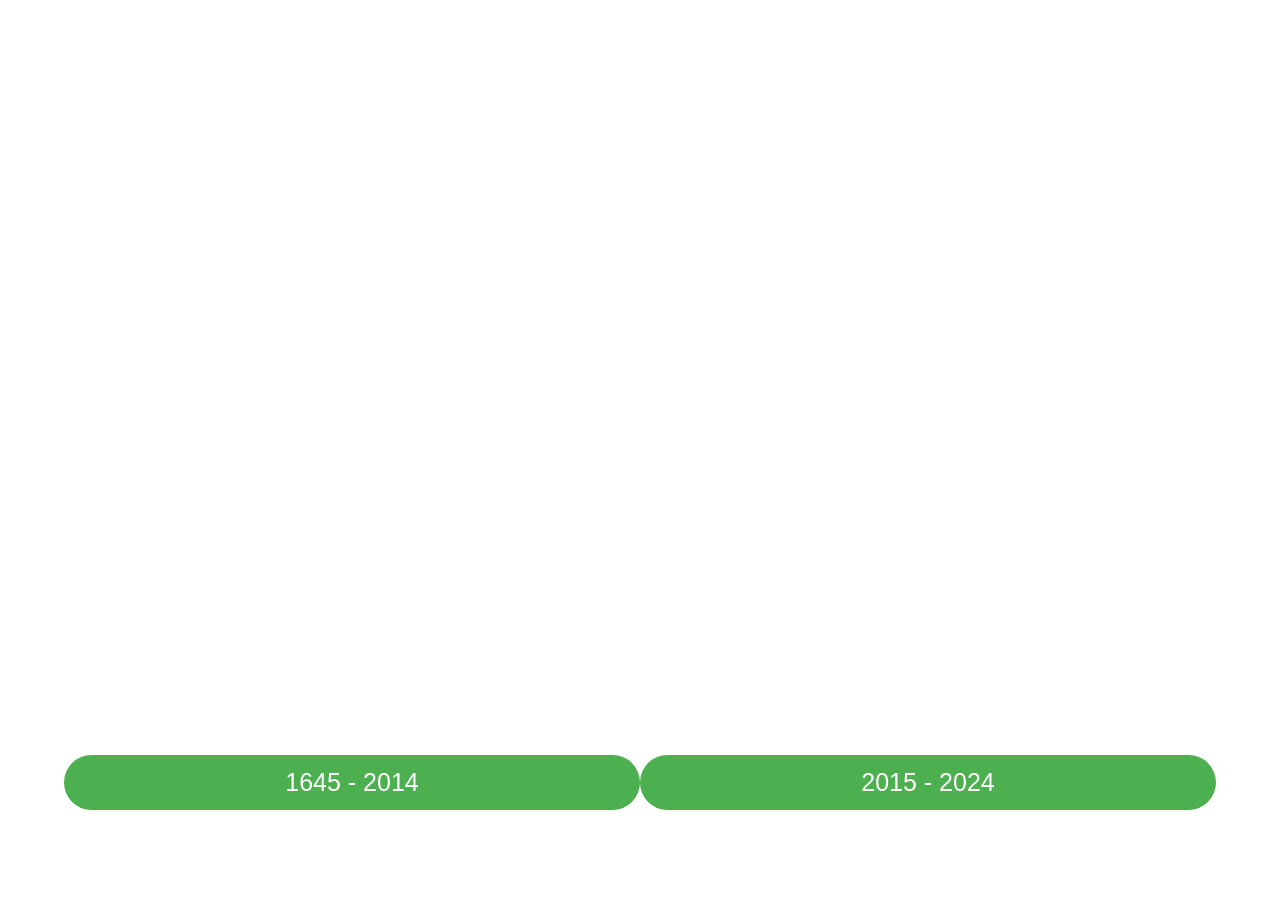
==== commit 29aed2bc: "Update index.html" ====
--- a/index.html
+++ b/index.html
@@ -6,316 +6,57 @@
     <title>Frise Chronologique</title>
     <style>
         body {
-            font-family: Arial, sans-serif;
-            background-color: #add8e6; /* Couleur de fond bleu ciel */
+            display: flex;
+            justify-content: center;
+            align-items: flex-end;
+            min-height: 100vh; /* Utilisation de min-height pour s'assurer que l'espacement est respecté */
             margin: 0;
             padding: 0;
-            display: flex;
-            flex-direction: column;
-            align-items: center;
-            height: 100vh;
-            position: relative; /* Ajout pour positionner les images */
-        }
-        .event img {
-            width: 100px;
-            height: 100px;
-            display: block;
-            margin: 0 auto;   /*partie pour les ilustrations*/
-        }
-        .timeline {
-            width: 90%;
-            max-width: 800px;
+            background-image: url('./assets/bg.jpg'); /* Chemin vers votre image */
+            background-size: cover; /* Assurez-vous que l'image couvre toute la fenêtre */
+            background-position: center; /* Centrez l'image */
+            background-repeat: no-repeat; /* Empêche la répétition de l'image */
         }
 
-        .event {
-            background-color: #fff;
-            border: 2px solid #666;
-            border-radius: 5px;
-            padding: 10px;
-            margin-bottom: 20px;
+        .button {
+            width: 45%;
+            height: 55px; /* Prendra 10% de la hauteur de la fenêtre */
+            font-size: 25px;
+            background-color: #4CAF50;
+            color: white;
+            border: none;
+            border-radius: 75px;
             cursor: pointer;
-        }
-
-        .event-content {
-            cursor: pointer;
-        }
-
-        .date {
-            font-size: 24px;
-            color: #f70707;
-            margin-bottom: 10px;
-            text-align: center;
-        }
-
-        .description {
-            font-size: 16px;
-            color: #333;
-            display: none;
-            text-align: center;
-        }
-
-        .event.active .description {
-            display: block;
-        }
-
-        .frise-title {
-            font-size: 24px;
-            color: #fff;
-            background-color: #333;
-            padding: 10px;
-            text-align: center;
-            border-radius: 5px;
-            cursor: pointer;
-            margin-bottom: 20px;
-            width: 200px;
-        }
-
-        .show-all-button {
-            position: absolute;
-            top: 20px;
-            right: 20px;
-            padding: 10px;
-            background-color: #333;
-            color: #fff;
-            border: none;
-            border-radius: 5px;
-            cursor: pointer;
-            z-index: 1;
-        }
-
-        @keyframes shake {
-            0% { transform: translateX(0); }
-            25% { transform: translateX(-5px); }
-            50% { transform: translateX(5px); }
-            75% { transform: translateX(-5px); }
-            100% { transform: translateX(0); }
-        }
-
-        .shake-button {
-            animation: shake 0.5s ease;
-        }
-
-        /* Style pour les images de chat */
-        .cat-image {
-            position: absolute;
-            width: 90px; /* Définissez la largeur de l'image de chat à 90 pixels */
-            height: auto; /* Maintenez le rapport hauteur/largeur */
-            pointer-events: none; /* Évitez que les images interfèrent avec les clics */
+            margin-bottom: 7%; /* Espacement avec le bas de la page */
         }
     </style>
 </head>
 <body>
 
-    <div class="frise-title" id="title">Frise Chronologique</div>
+<button id="page1" class="button">1645 - 2014</button>
+<button id="page2" class="button">2015 - 2024</button>
 
-    <div class="timeline">
-        <div class='event' id='event-1645' data-img="1645.jpg"><div class="date">1645</div><div class="description">Invention de la Machine à calculer manuelle (appelée la Pascaline) par Blaise Pascal.</div></div>
-        <div class='event' id='event-1703' data-img="1703.jpg"><div class="date">1703</div><div class="description">Création de l'arithmétique Binaire par Leibniz.</div></div>
-        <div class='event' id='event-1725' data-img="1725.jpg"><div class="date">1725</div><div class="description">Invention du métier à tisser semi-automatique (Ruban perforé) par Basile Bouchon.</div></div>
-        <div class='event' id='event-1822' data-img="1822.jpg"><div class="date">1822</div><div class="description">Invention de la première machine à calculer automatique appelée Machine à différences par Charles Babbage.</div></div>
-        <div class='event' id='event-1843' data-img="1843.jpg"><div class="date">1843</div><div class="description">Écriture du premier algorithme par Ada Lovelace.</div></div>
-        <div class='event' id='event-1851' data-img="1851.jpg"><div class="date">1851</div><div class="description">Invention du Télecopieur, ancètre du fax par Alexander Bain.</div></div>
-        <div class='event' id='event-1936' data-img="1936.jpg"><div class="date">1936</div><div class="description">Création de la machine de Turing par Alan Turing.</div></div>
-        <div class='event' id='event-1942' data-img="1942.jpg"><div class="date">1942</div><div class="description">Décryptage de Enigma par Alan Turing.</div></div>
-        <div class='event' id='event-1943' data-img="1943.jpg"><div class="date">1943</div><div class="description">Création du Plankalkül, premier langage de programmation par Konrad Zuse.</div></div>
-        <div class='event' id='event-1945' data-img="1945.jpg"><div class="date">1945</div><div class="description">Invention des documents hypertextes par Vannevar Bush.</div></div>
-        <div class='event' id='event-1947' data-img="1947.jpg"><div class="date">1947</div><div class="description">Création du premier transistor, fondements des ordinateurs par John Bardeen, William Shockley et Walter Brattain.</div></div>
-        <div class='event' id='event-1950' data-img="1950.png"><div class="date">1950</div><div class="description">Création du test de Turing par Alan Turing.</div></div>
-        <div class='event' id='event-1951' data-img="1951.jpg"><div class="date">1951</div><div class="description">Création du premier compilateur par Grace Murray Hopper.</div></div>
-        <div class='event' id='event-1956' data-img="1956.jpg"><div class="date">1956</div><div class="description">Commercialisation du premier ordinateur à disque dur par IBM et Reynold Johnson.</div></div>
-        <div class='event' id='event-1958' data-img="1958.jpg"><div class="date">1958</div><div class="description">Création des premiers circuits intégrés par Robert Noyce et Jack Kilby.</div></div>
-        <div class='event' id='event-1960' data-img="1960.jpg"><div class="date">1960</div><div class="description">Création du premier ordinateur Multi Processeur (Gamma 60) par Bull (société française).</div></div>
-        <div class='event' id='event-1963' data-img="1963.jpg"><div class="date">1963</div><div class="description">Création de la première souris par Douglas Carl Engelbart.</div></div>
-        <div class='event' id='event-1967' data-img="1967.jpg"><div class="date">1967</div><div class="description">Commercialisation des disquettes par IBM.</div></div>
-        <div class='event' id='event-1969' data-img="1969.png"><div class="date">1969</div><div class="description">Création de ARPANET, ancêtre d'Internet par le Ministère américain de la Défense (DARPA).</div></div>
-        <div class='event' id='event-1970' data-img="1970.jpg"><div class="date">1970</div><div class="description">Création du premier microprocesseur de INTEL par INTEL.</div></div>
-        <div class='event' id='event-1970-2' data-img="1970-2.jpg"><div class="date">1970</div><div class="description">Développement de la fibre optique utilisable dans les télécommunications par Corning Glass Work.</div></div>
-        <div class='event' id='event-1971' data-img="1971.png"><div class="date">1971</div><div class="description">Création du Darknet.</div></div>
-        <div class='event' id='event-1971-2' data-img="1971-2.jpg"><div class="date">1971</div><div class="description">Création du premier casque à réalité virtuelle par Daniel Vickers.</div></div>
-        <div class='event' id='event-1973' data-img="1973.jpg"><div class="date">1973</div><div class="description">Création du standard ETHERNET par le Centre de recherche Xerox de Palo Alto.</div></div>
-        <div class='event' id='event-1975' data-img="1975.png"><div class="date">1975</div><div class="description">Fondation de Microsoft par Bill Gates et Paul Allen.</div></div>
-        <div class='event' id='event-1976' data-img="1976.jpg"><div class="date">1976</div><div class="description">Fondation de Apple par Steve Jobs et Steve Wozniak.</div></div>
-        <div class='event' id='event-1977' data-img="1977.jpg"><div class="date">1977</div><div class="description">Invention de la cryptographie par clé publique (RSA) par Ronald L. Rivest, Adi Shamir et Leonard M. Adleman.</div></div>
-        <div class='event' id='event-1977-2' data-img="1977-2.jpg"><div class="date">1977</div><div class="description">Premier programme informatique à remporter un tournoi d'échecs par Ben Mittman.</div></div>
-        <div class='event' id='event-1977-3' data-img="1977-3.jpg"><div class="date">1977</div><div class="description">Commercialisation du Commodore Pet par Commodore.</div></div>
-        <div class='event' id='event-1978' data-img="1978.jpg"><div class="date">1978</div><div class="description">Présentation au public du Minitel par Bernard Marti.</div></div>
-        <div class='event' id='event-1979' data-img="1979.jpg"><div class="date">1979</div><div class="description">Déploiement du premier service de courrier électronique par Ray Tomlinson.</div></div>
-        <div class='event' id='event-1980' data-img="1980.jpg"><div class="date">1980</div><div class="description">Invention du Compact Disc par Philips et Sony.</div></div>
-        <div class='event' id='event-1982' data-img="1982.jpg"><div class="date">1982</div><div class="description">Création du protocole TCP/IP par Vinton Gray Cerf dit Vint Cerf et Bob Kahn.</div></div>
-        <div class='event' id='event-1983' data-img="1983.png"><div class="date">1983</div><div class="description">Création du langage de programmation C++ par Bjarne Stroustrup.</div></div>
-        <div class='event' id='event-1983-2' data-img="1983-2.jpg"><div class="date">1983</div><div class="description">Commercialisation de l'Apple Lisa, premier ordinateur avec une interface graphique par APPLE.</div></div>
-        <div class='event' id='event-1984' data-img="1984.jpg"><div class="date">1984</div><div class="description">Création de MacOS et du Macintosh par APPLE.</div></div>
-        <div class='event' id='event-1985' data-img="1985.png"><div class="date">1985</div><div class="description">Création de la version 1.0 de Windows par Microsoft.</div></div>
-        <div class='event' id='event-1987' data-img="1987.jpg"><div class="date">1987</div><div class="description">10 000 ordinateurs sont connectés à Internet.</div></div>
-        <div class='event' id='event-1988' data-img="1988.png"><div class="date">1988</div><div class="description">Création du premier logiciel anti-virus par Bernd Fix.</div></div>
-        <div class='event' id='event-1989' data-img="1989.png"><div class="date">1989</div><div class="description">Invention du World Wide Web par Tim Berners-Lee.</div></div>
-        <div class='event' id='event-1990' data-img="1990.jpg"><div class="date">1990</div><div class="description">Début d'Internet grand public.</div></div>
-        <div class='event' id='event-1991' data-img="1991.jpg"><div class="date">1991</div><div class="description">Création du protocole HTTP par Tim Berners-Lee et Robert Cailliau.</div></div>
-        <div class='event' id='event-1991-2' data-img="1991-2.jpg"><div class="date">1991</div><div class="description">Création du premier noyau (kernel) Linux par Linus Torvalds.</div></div>
-        <div class='event' id='event-1991-3' data-img="1991-3.jpg"><div class="date">1991</div><div class="description">Création des premiers SSD par SanDisk.</div></div>
-        <div class='event' id='event-1991-4' data-img="1991-4.jpg"><div class="date">1991</div><div class="description">Création du langage de programmatioin Python par Guido van Rossum.</div></div>
-        <div class='event' id='event-1992' data-img="1992.jpg"><div class="date">1992</div><div class="description">Création du langage HTML par Tim Berners-Lee.</div></div>
-        <div class='event' id='event-1995' data-img="1995.jpg"><div class="date">1995</div><div class="description">Création du DVD par Warren Lieberfarb.</div></div>
-        <div class='event' id='event-1995-2' data-img="1995-2.jpg"><div class="date">1995</div><div class="description">Création du langage de programmation Java par James Gosling.</div></div>
-        <div class='event' id='event-1995-3' data-img="1995-3.png"><div class="date">1995</div><div class="description">Sortie de Windows 95 par Microsoft.</div></div>
-        <div class='event' id='event-1996' data-img="1996.jpg"><div class="date">1996</div><div class="description">Création de Tux, mascotte de Linux par Linus Torvalds.</div></div>
-        <div class='event' id='event-1996-2' data-img="1996-2.jpg"><div class="date">1996</div><div class="description">DeepBlue, programme d'echec vainc le champion d'echec Garry Kasparov.</div></div>
-        <div class='event' id='event-1997' data-img="1997.png"><div class="date">1997</div><div class="description">création du protocole de comunication sans fil WIFI par le groupe de travail 11 du comité de l'IEEE</div></div>
-        <div class='event' id='event-1998' data-img="1998.png"><div class="date">1998</div><div class="description">Fondation de Google par Larry Page et Sergueï Brin.</div></div>
-        <div class='event' id='event-2001' data-img="2001.jpg"><div class="date">2001</div><div class="description">Fondation de Wikipedia par Jimmy Wales.</div></div>
-        <div class='event' id='event-2002' data-img="2002.png"><div class="date">2002</div><div class="description">Création de LibreOffice, suite de logiciels libres par la Document Foundation.</div></div>
-        <div class='event' id='event-2004' data-img="2004.png"><div class="date">2004</div><div class="description">Fondation de Facebook par Mark Zuckerberg, Chris Hughes, Eduardo Saverin, Andrew McCollum et Dustin Moskovitz.</div></div>
-        <div class='event' id='event-2004-2' data-img="2004-2.jpg"><div class="date">2004</div><div class="description">Création de Ubuntu par Mark Shuttleworth.</div></div>
-        <div class='event' id='event-2005' data-img="2005.jpg"><div class="date">2005</div><div class="description">Création de YouTube par Chad Hurley, Steve Chen et Jawed Karim.</div></div>
-        <div class='event' id='event-2007' data-img="2007.jpg"><div class="date">2007</div><div class="description">Sortie de Windows Vista par Microsoft.</div></div>
-        <div class='event' id='event-2007-2' data-img="2007-2.jpg"><div class="date">2007</div><div class="description">Sortie de l'iPhone par APPLE.</div></div>
-        <div class='event' id='event-2007-3' data-img="2007-3.jpg"><div class="date">2007</div><div class="description">Sortie de Google Street View par GOOGLE.</div></div>
-        <div class='event' id='event-2009' data-img="2009.png"><div class="date">2009</div><div class="description">Création du Bitcoin par Satoshi Nakamoto (pseudo).</div></div>
-        <div class='event' id='event-2010' data-img="2010.jpg"><div class="date">2010</div><div class="description">Sortie de l'iPad par APPLE.</div></div>
-        <div class='event' id='event-2011' data-img="2011.jpg"><div class="date">2011</div><div class="description">Les ventes de smartphone dépassent celles des ordinateurs.</div></div>
-        <div class='event' id='event-2012' data-img="2012.png"><div class="date">2012</div><div class="description">Sortie de Windows 8 par MICROSOFT.</div></div>
-        <div class='event' id='event-2013' data-img="2013.png"><div class="date">2013</div><div class="description">Lancement de Qwant, navigateur français garantissant la vie privée par Éric Léandri, Patrick Constant et Jean-Manuel Rozan.</div></div>
-        <div class='event' id='event-2014' data-img="2014.png"><div class="date">2014</div><div class="description">Émergence de l'Internet des objets (IoT) et des objets connectés par Kevin Ashton (le concept).</div></div>
-        <div class='event' id='event-2015' data-img="2015.jpg"><div class="date">2015</div><div class="description">Essor du Deep Learning par Yann Le Cun.</div></div>
-        <div class='event' id='event-2015-2' data-img="2015-2.png"><div class="date">2015</div><div class="description">Sortie de Windows 10 par MICROSOFT.</div></div>
-        <div class='event' id='event-2015-3' data-img="2015-3.jpg"><div class="date">2015</div><div class="description">Premier booster de fusée entièrement reutilisable par Space X</div></div>
-        <div class='event' id='event-2016' data-img="2016.jpg"><div class="date">2016</div><div class="description">Essor de l'impression 3D dans l'industrie.</div></div>
-        <div class='event' id='event-2018' data-img="2018.png"><div class="date">2018</div><div class="description">Création du Règlement Général de la Protection des Données (RGPD) par la Commission Européenne.</div></div>
-        <div class='event' id='event-2019' data-img="2019.jpg"><div class="date">2019</div><div class="description">Starlink, premier service d'acces a internet par satelite a haut debit.</div></div>
-        <div class='event' id='event-2021' data-img="2021.png"><div class="date">2021</div><div class="description">Sortie de Windows 11 par MICROSOFT.</div></div>
-        <div class='event' id='event-2022' data-img="2022.png"><div class="date">2022</div><div class="description">Sortie de la première version de ChatGPT par OpenAI.</div></div>
-        <div class='event' id='event-2023' data-img="2023.jpg"><div class="date">2023</div><div class="description">Essor de l'intelligence artificielle.</div></div>
-        <div class='event' id='event-2023-2' data-img="2023-2.png"><div class="date">2023</div><div class="description">Publication de Llama2, model d'Inteligence Artificielle open source et gratuit</div></div>
-    </div>
+<script>
+    document.addEventListener('DOMContentLoaded', function() {
+        const openNewPageButton1 = document.getElementById('page1');
+        openNewPageButton1.addEventListener('click', function() {
+            // Spécifiez l'URL de la nouvelle page ici
+            const newPageURL = 'frise-1645-2014.html';
+            // Ouvre une nouvelle fenêtre ou un nouvel onglet avec l'URL spécifiée
+            window.open(newPageURL, '_blank');
+        });
+    });
 
-    <button class="show-all-button" id="showAllButton">Afficher tout</button>
+    document.addEventListener('DOMContentLoaded', function() {
+        const openNewPageButton2 = document.getElementById('page2');
+        openNewPageButton2.addEventListener('click', function() {
+            // Spécifiez l'URL de la nouvelle page ici
+            const newPageURL = 'frise-2015-2024.html';
+            // Ouvre une nouvelle fenêtre ou un nouvel onglet avec l'URL spécifiée
+            window.open(newPageURL, '_blank');
+        });
+    });
+</script>
 
-    <audio id="secretSound">
-        <source src="./assets/audio/secret2.mp3" type="audio/mpeg">
-    
-    </audio>
-
-    <script>
-        let secretMode = false; // Variable pour indiquer si le mode secret est activé
-        let hoverCount = 0; // Compteur de survols du bouton
-
-        // Changement de couleur aléatoire du fond lors du survol de "Frise Chronologique"
-        const title = document.getElementById('title');
-        title.addEventListener('mouseenter', function(event) {
-            hoverCount++;
-            if (hoverCount === 17) {
-                activateSecretMode();
-                this.classList.add('shake-button');// Ajouter la classe shake-button pour déclencher l'animation
-                setTimeout(() => {
-                    this.classList.remove('shake-button');// Supprimer la classe shake-button après 0.5s pour réinitialiser l'animation
-                }, 500);
-            }
-            event.stopPropagation(); // Empêcher la propagation de l'événement aux éléments enfants
-        });
-
-        // Fonction pour activer le mode secret
-        function activateSecretMode() {
-            secretMode = true;
-            // Ajoutez un gestionnaire d'événements clic sur l'ensemble de la page
-            playSecretSound();
-            document.body.addEventListener('click', addCatImage);
-            // Change la couleur de fond en boucle
-            changeBackgroundColor();
-            // Joue le son secret
-            
-        }
-
-        // Fonction pour ajouter une image de chat à l'endroit où l'utilisateur a cliqué
-        function addCatImage(event) {
-            if (secretMode) {
-                const catImage = document.createElement('img');
-                catImage.src = './assets/cat.png';
-                catImage.classList.add('cat-image');
-                // Positionnez l'image de chat à l'endroit où l'utilisateur a cliqué
-                catImage.style.left = `${event.pageX - 45}px`; // Déplacez l'image de chat de moitié de sa largeur vers la gauche pour la centrer
-                catImage.style.top = `${event.pageY - 45}px`; // Déplacez l'image de chat de moitié de sa hauteur vers le haut pour la centrer
-                document.body.appendChild(catImage);
-            }
-        }
-
-        // Fonction pour changer la couleur de fond de manière aléatoire en boucle
-        function changeBackgroundColor() {
-            const body = document.querySelector('body');
-            let intervalId;
-            let count = 0;
-            intervalId = setInterval(() => {
-                const randomColor = '#' + Math.floor(Math.random() * 16777215).toString(16); // Générer une couleur hexadécimale aléatoire
-                body.style.backgroundColor = randomColor;
-                count++;
-            }, 150); // Intervalle entre chaque changement de couleur (en millisecondes)
-        }
-
-        // Fonction pour jouer le son secret
-        function playSecretSound() {
-            const audio = document.getElementById('secretSound');
-            audio.loop = false; // Jouer le son en boucle
-            audio.play();
-        }
-        
-        let showAllClicked = false; // Variable globale pour suivre l'état de "Afficher tout"
-
-        // Fonction pour activer/désactiver l'affichage des descriptions lors du clic sur les dates
-        document.addEventListener('DOMContentLoaded', function() {
-            const events = document.querySelectorAll('.event');
-            events.forEach(event => {
-                event.addEventListener('click', function(event) {
-                    if (!showAllClicked) { // Vérifier si "Afficher tout" n'a pas été cliqué
-                        const isActive = this.classList.contains('active');
-                        document.querySelectorAll('.event').forEach(item => {
-                            item.classList.remove('active');
-                            const img = item.querySelector('.event-img');
-                            if (img) {
-                                img.remove(); // Supprimer l'image de tous les événements
-                            }
-                        });
-                        if (!isActive) {
-                            this.classList.add('active');
-                            // Récupérer le nom du fichier image
-                            const imgName = this.getAttribute('data-img');
-                            if (imgName) {
-                                const img = document.createElement('img');
-                                img.src = "./assets/"+imgName;
-                                img.alt = 'Image';
-                                img.classList.add('event-img');
-                                // Ajouter l'image à l'événement actif
-                                this.appendChild(img);
-                            }
-                        }
-                        event.stopPropagation(); // Empêcher la propagation de l'événement aux éléments parents
-                    }
-                });
-            });
-        });
-
-        // Fonction pour activer l'affichage de toutes les descriptions et des images lors du clic sur le bouton "Afficher tout"
-        const showAllButton = document.getElementById('showAllButton');
-        showAllButton.addEventListener('click', function() {
-            showAllClicked = true; // Définir "Afficher tout" comme activé
-            const events = document.querySelectorAll('.event');
-            events.forEach(event => {
-                event.classList.add('active');
-                const existingImg = event.querySelector('.event-img');
-                if (!existingImg) {
-                    const imgName = event.getAttribute('data-img');
-                    if (imgName) {
-                        const img = document.createElement('img');
-                        img.src = "./assets/"+imgName;
-                        img.alt = 'Image';
-                        img.classList.add('event-img');
-                        event.appendChild(img);
-                    }
-                }
-            });
-            this.style.display = 'none'; // Masquer le bouton après usage
-        });
-
-
-    </script>
 </body>
 </html>
-
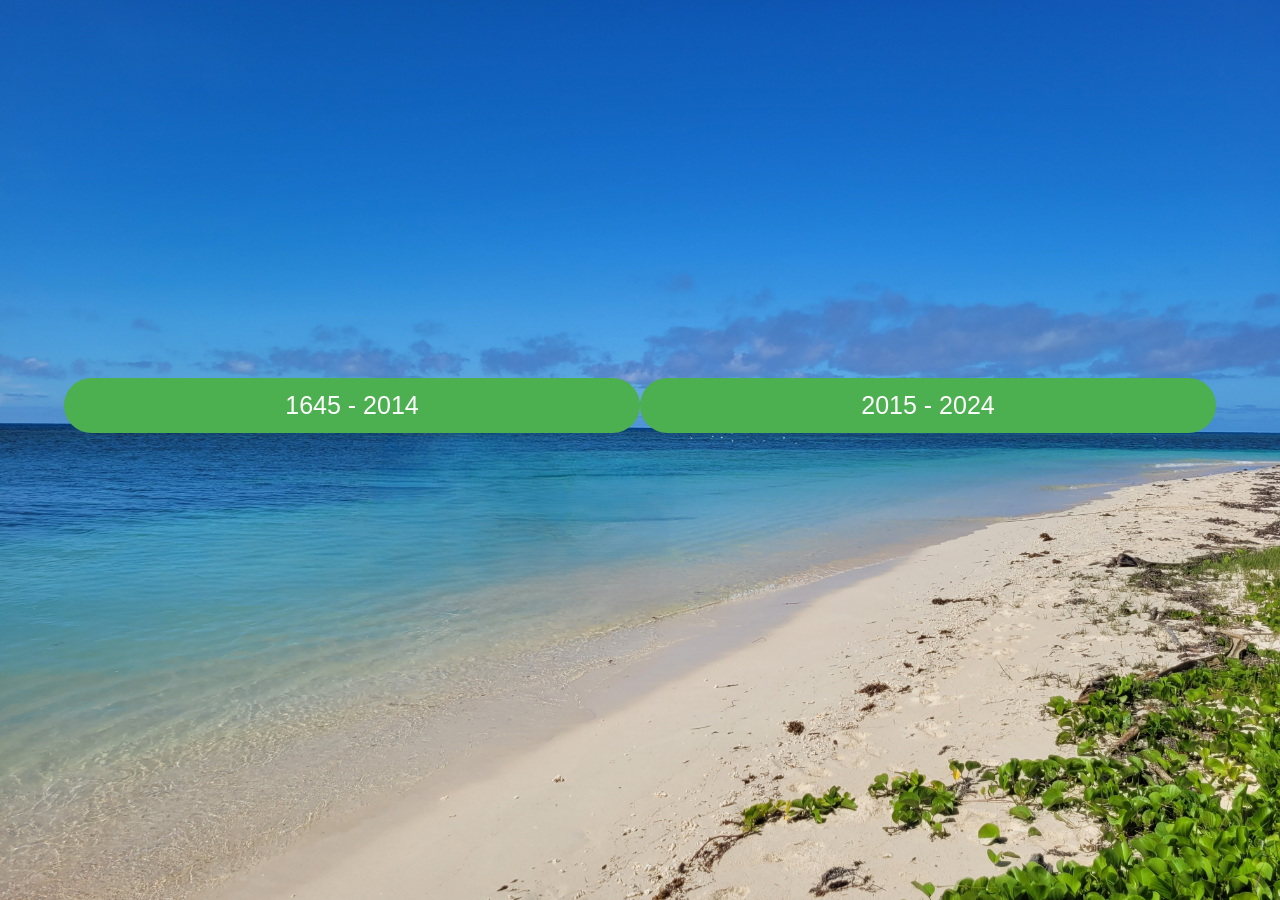
==== commit a73e184f: "Update index.html" ====
--- a/index.html
+++ b/index.html
@@ -8,7 +8,7 @@
         body {
             display: flex;
             justify-content: center;
-            align-items: flex-end;
+            align-items: center;
             min-height: 100vh; /* Utilisation de min-height pour s'assurer que l'espacement est respecté */
             margin: 0;
             padding: 0;
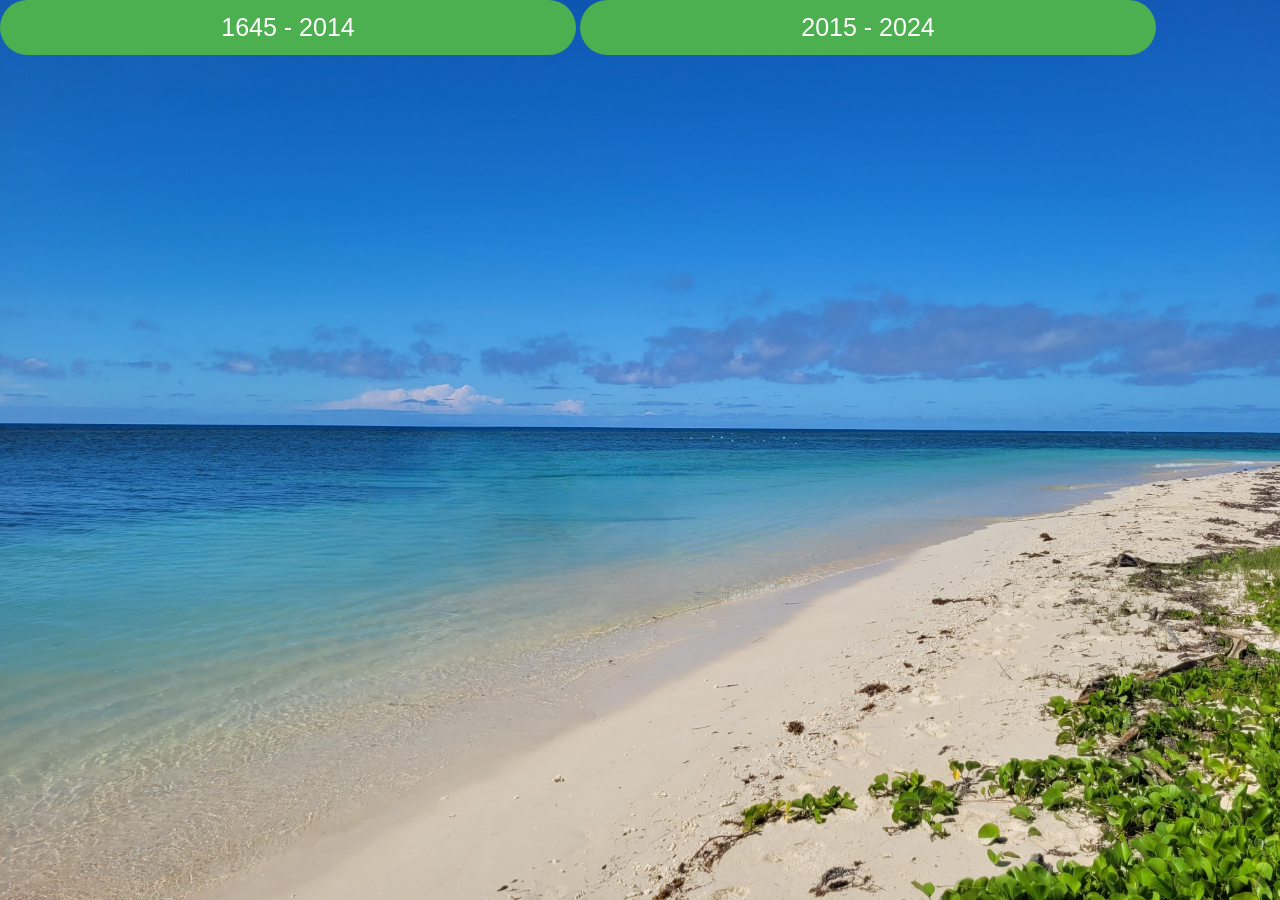
==== commit c5331a13: "Update index.html" ====
--- a/index.html
+++ b/index.html
@@ -1,11 +1,22 @@
 <!DOCTYPE html>
 <html lang="fr">
-<head>
+<head>
+<!-- Google Tag Manager -->
+<script>(function(w,d,s,l,i){w[l]=w[l]||[];w[l].push({'gtm.start':
+new Date().getTime(),event:'gtm.js'});var f=d.getElementsByTagName(s)[0],
+j=d.createElement(s),dl=l!='dataLayer'?'&l='+l:'';j.async=true;j.src=
+'https://www.googletagmanager.com/gtm.js?id='+i+dl;f.parentNode.insertBefore(j,f);
+})(window,document,'script','dataLayer','GTM-KNK9DC8V');</script>
+<!-- End Google Tag Manager -->
     <meta charset="UTF-8">
     <meta name="viewport" content="width=device-width, initial-scale=1.0">
     <title>Frise Chronologique</title>
     <style>
-        body {
+        body {
+<!-- Google Tag Manager (noscript) -->
+<noscript><iframe src="https://www.googletagmanager.com/ns.html?id=GTM-KNK9DC8V"
+height="0" width="0" style="display:none;visibility:hidden"></iframe></noscript>
+<!-- End Google Tag Manager (noscript) -->
             display: flex;
             justify-content: center;
             align-items: center;
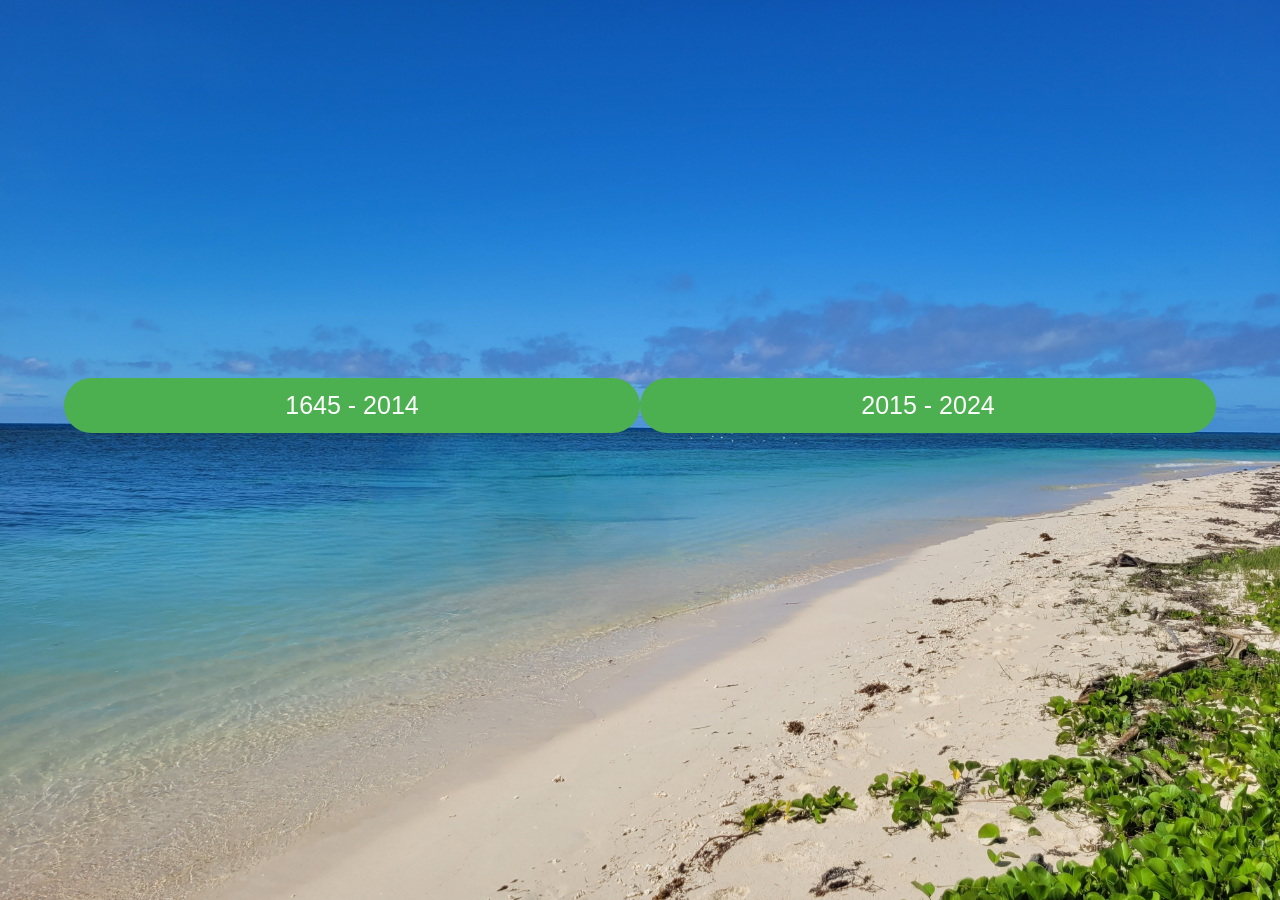
==== commit 09858b9f: "Update index.html" ====
--- a/index.html
+++ b/index.html
@@ -1,22 +1,18 @@
 <!DOCTYPE html>
 <html lang="fr">
-<head>
-<!-- Google Tag Manager -->
-<script>(function(w,d,s,l,i){w[l]=w[l]||[];w[l].push({'gtm.start':
-new Date().getTime(),event:'gtm.js'});var f=d.getElementsByTagName(s)[0],
-j=d.createElement(s),dl=l!='dataLayer'?'&l='+l:'';j.async=true;j.src=
-'https://www.googletagmanager.com/gtm.js?id='+i+dl;f.parentNode.insertBefore(j,f);
-})(window,document,'script','dataLayer','GTM-KNK9DC8V');</script>
+<head>
+    <!-- Google Tag Manager -->
+<script>(function(w,d,s,l,i){w[l]=w[l]||[];w[l].push({'gtm.start':
+new Date().getTime(),event:'gtm.js'});var f=d.getElementsByTagName(s)[0],
+j=d.createElement(s),dl=l!='dataLayer'?'&l='+l:'';j.async=true;j.src=
+'https://www.googletagmanager.com/gtm.js?id='+i+dl;f.parentNode.insertBefore(j,f);
+})(window,document,'script','dataLayer','GTM-KNK9DC8V');</script>
 <!-- End Google Tag Manager -->
     <meta charset="UTF-8">
     <meta name="viewport" content="width=device-width, initial-scale=1.0">
     <title>Frise Chronologique</title>
     <style>
-        body {
-<!-- Google Tag Manager (noscript) -->
-<noscript><iframe src="https://www.googletagmanager.com/ns.html?id=GTM-KNK9DC8V"
-height="0" width="0" style="display:none;visibility:hidden"></iframe></noscript>
-<!-- End Google Tag Manager (noscript) -->
+        body {
             display: flex;
             justify-content: center;
             align-items: center;
@@ -43,7 +39,10 @@
     </style>
 </head>
 <body>
-
+<!-- Google Tag Manager (noscript) -->
+<noscript><iframe src="https://www.googletagmanager.com/ns.html?id=GTM-KNK9DC8V"
+height="0" width="0" style="display:none;visibility:hidden"></iframe></noscript>
+<!-- End Google Tag Manager (noscript) -->
 <button id="page1" class="button">1645 - 2014</button>
 <button id="page2" class="button">2015 - 2024</button>
 
